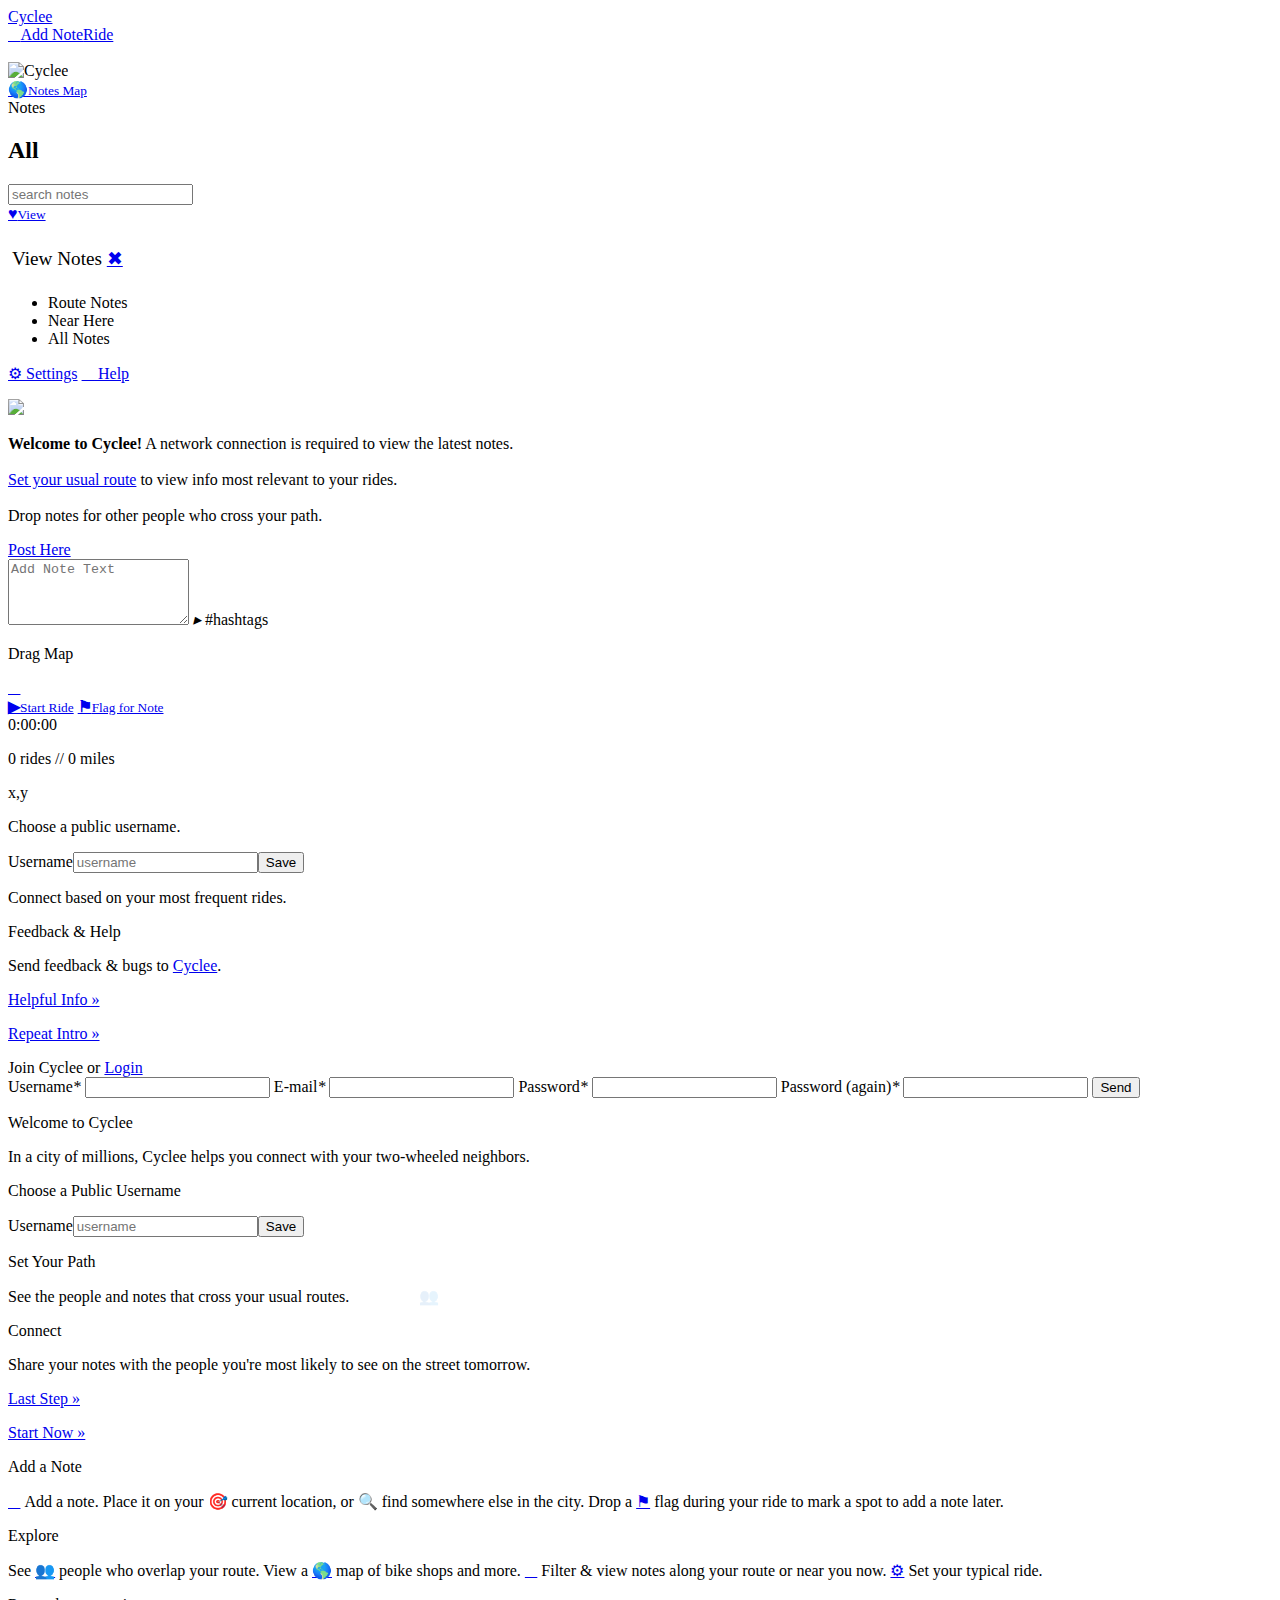
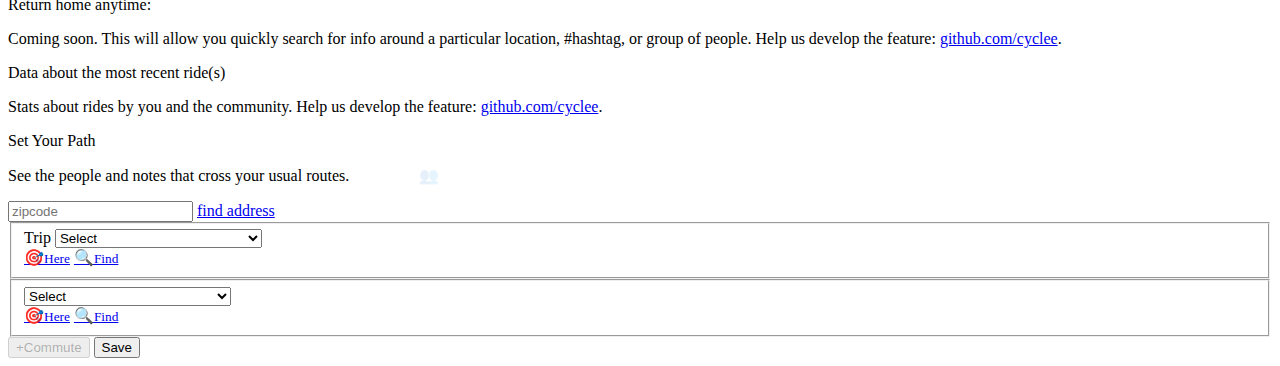
==== cycleecarto/cyclee_client/templates/index.html @ c5ce7020 "adding prompt for addnote location" ====
<!DOCTYPE html>
<!--[if IEMobile 7 ]>    <html class="no-js iem7"> <![endif]-->
<!--[if (gt IEMobile 7)|!(IEMobile)]><!--> <html class="no-js"> <!--<![endif]-->
<head>
    <meta charset="utf-8">
    <title></title>
    <meta name="description" content="">
    <meta name="HandheldFriendly" content="True">
    <meta name="MobileOptimized" content="320">
    <meta name="viewport" content="width=device-width, initial-scale=1.0, maximum-scale=1.0, user-scalable=no" />
    
    <meta http-equiv="cleartype" content="on">
    <meta name="apple-mobile-web-app-capable" content="yes">
    <meta name="apple-mobile-web-app-status-bar-style" content="black-translucent">

    <link rel="apple-touch-icon-precomposed" sizes="144x144" href="/static/img/touch/apple-touch-icon-144x144-precomposed.png">
    <link rel="apple-touch-icon-precomposed" sizes="114x114" href="/static/img/touch/apple-touch-icon-114x114-precomposed.png">
    <link rel="apple-touch-icon-precomposed" sizes="72x72" href="/static/img/touch/apple-touch-icon-72x72-precomposed.png">
    <link rel="apple-touch-icon-precomposed" href="/static/img/touch/apple-touch-icon-57x57-precomposed.png">
    <link rel="shortcut icon" href="/static/img/touch/apple-touch-icon.png">

    <!-- For iOS web apps. Delete if not needed. https://github.com/h5bp/mobile-boilerplate/issues/94 -->
    <!--
    <meta name="apple-mobile-web-app-capable" content="yes">
    <meta name="apple-mobile-web-app-status-bar-style" content="black">
    -->

    <!-- This script prevents links from opening in Mobile Safari. https://gist.github.com/1042026 -->
    <!--
    <script>(function(a,b,c){if(c in b&&b[c]){var d,e=a.location,f=/^(a|html)$/i;a.addEventListener("click",function(a){d=a.target;while(!f.test(d.nodeName))d=d.parentNode;"href"in d&&(d.href.indexOf("http")||~d.href.indexOf(e.host))&&(a.preventDefault(),e.href=d.href)},!1)}})(document,window.navigator,"standalone")</script>
    -->

    <link rel="stylesheet" href="/static/css/normalize.css">
    <link rel="stylesheet" href="/static/css/main.css?v003">
    <script src="/static/js/vendor/modernizr-2.6.1.min.js"></script>
</head>
<body>
    <header id="main">
        <a id="nav-logo" class="ir" href="#">Cyclee</a>
        <nav id="header" class="clearfix" >
            <a id="nav-notes" class="nav-page toggle hidden" href="#"></a><a id="nav-addnote" class="nav-page toggle" href="#"><em class="entypo">&#59168;</em>Add Note</a><a id="nav-ride" class="nav-page toggle" href="#">Ride</a>
        </nav>
        <span class="nav-backhome">&#59229;</span>
    </header>
    <section id="splash" >
        <img alt="Cyclee" src="/static/img/cyclee-logo@3x.png" />
    </section>

    <div id="wrap">

        <nav id="mapnav" class="clearfix" >
            <a id="nav-notesmap" class="entypo" href="#">&#127758;<small>Notes Map</small></a>
        </nav>

        <section id="notes" class="page" >
            <div id ="notesfilter" class="clearfix">
                <section id="filter-type">
                    <header>Notes <h2>All</h2></header>
                    <ul>
                    </ul>
                </section>
            </div>
            
            <nav class="clearfix" >
                <form id="search" class="hidden" ><input type="search" placeholder="search notes" /></form>
                <a id="nav-notesfilter" class="entypo btn firsttime" href="#">&hearts;<!-- eye: &#59146; --><!-- list: &#57349; --><small>View</small></a>
                    <div class="notesfilter">
                        <p style="padding:.25em 4px; font-size:1.2em">View Notes <a class="close entypo" href="#" onclick="$('#nav-notesfilter').click();" >&#10006;</a></p>
                        <ul>
                            <li class="active-filter">Route Notes</li>
                            <li>Near Here</li>
                            <li>All Notes</li>
                        </ul>
                        <p>
                            <!-- <a id="nav-settings" class="nav-page" href="#" ><span class="entypo">&#9881;</span> Settings</a> -->
                            <a id="nav-intro" class="nav-page" href="#" ><span class="entypo">&#9881;</span> Settings</a>
                            <a id="nav-help" class="nav-page" href="#" ><span class="entypo">&#59140;</span> Help</a>
                        </p>
                    </div>                
            </nav>
            <section id="notes-stream">
                <article class="template">
                    <a title="username" href="#" ><img src="http://www.gravatar.com/avatar/?d=mm&s=50" /></a>
                    <div class="meta" ></div>
                    <p><strong>Welcome to Cyclee!</strong> A network connection is required to view the latest notes.<br /><br /><a href="#" onclick="switchpage('settings');">Set your usual route</a> to view info most relevant to your rides.<br /><br />Drop notes for other people who cross your path.</p>
                </article>
            </section>
        </section>

        <section id="addnotemap" class="modal"><!-- map --></section>

        <section id="addnote" class="page" >
            <section id="addnote-container">
                <section id="addnote-arrow-container">
                    <span id="addnote-arrow"></span>
                    <span id="addnote-target"></span>
                    <a href="#" id="post-note" class="post-here btn" >Post Here</a>
                </section>
                <form id="addnote_carto">
                    <textarea id="noteContent" name="noteContent" class="input-info" rows="4" placeholder="Add Note Text" ></textarea>

                    <a id="tags-toggle" class="closed hidden" ><span class="entypo"><i>&#9656;</i><i style="display:none;">&#9662;</i></span> #hashtags</a>
                    <div id="tags-container" style="display:none;"></div>    
                    <div id="search-hash-container" style="display:none;">
                        <input id="search-hashtags" class="search"  placeholder="search #tags" />
                        <a href="#" class="clearinput entypo" title="press escape">&#10006;</a>
                    </div>                        
                </form>
            </section>
            <p class="drag-me">Drag Map</p>
        </section>
        
        <section id="ride" class="page" >
            <a id="ridehelp" class="help-link hidden" href="#" >&#59141;</a>
            <section id="triggers">
                <a id="ride-toggle" href="#" ><strong class="entypo" >&#9654;</strong><small>Start Ride</small></a>
                <a id="flag-link" href="#"><strong class="entypo" >&#9873;</strong><small>Flag for Note</small></a>
            </section>
            <div id="clock">0:00:00</div>
            <section id="ride-info">
                <p><span id="ride-count">0 rides</span> // <span id="ride-distance">0 miles</span></p>
                <p id="trace-location" class="debug">x,y</p>
                <p id="ride-msg"></p>
            </section>
        </section>

        <section id="settings" class="page">
            <p class="settings-notice notify">Choose a public username.</p>
            <form><label for="username">Username</label><input class="username" placeholder="username" /><button class="username-save">Save</button></form>

            <p id="commutes-notice" class="notify" >Connect based on your most frequent rides.</p> 

            <div class="commute-form"></div>

            <p class="notify" >Feedback & Help</p>
            <p>Send feedback &amp; bugs to <a class="feedback-addy" href="#" target="_blank">Cyclee</a>.</p>
            <p><a href="#" id="nav-help" class="btn nav-page" >Helpful Info &#187;</a></p>
            <p><a href="#" id="nav-intro" class="btn nav-page" >Repeat Intro &#187;</a></p>

        </section>

        <section id="signup" class="page clearfix">
            <div id="joinTitle"><span class="notify" style="margin-top:0;">Join Cyclee</span> or <a href="#">Login</a></div>
            <div id="loginTitle" style="display:none;"><span class="notify" style="margin-top:0;">Login</span> or <a href="#">Join Cyclee</a></div>

            <!-- p class="notify">Register</p -->
            <form class="register clearfix" method="post" action="">
                <label for="id_username">Username<em class="required">*</em></label> <input id="id_username" type="text" class="required" name="username" maxlength="30" />
                <span id="emailField"><label for="id_email">E-mail<em class="required">*</em></label> <input id="id_email" type="email" class="required" name="email" maxlength="75" /></span>
                <label for="id_password1">Password<em class="required">*</em></label> <input id="id_password1" type="password" class="required" name="password1" />
                <span id="password2Field"><label for="id_password2">Password (again)<em class="required">*</em></label> <input id="id_password2" type="password" class="required" name="password2" /></span>
                <p class="error" style="display:none;"></p>
                <button type="submit" >Send</button>
            </form>
        </section>

        <section id="intro" class="page intro">
            <p class="notify">Welcome to Cyclee</p>
            <p style="margin-top:.25em">In a city of millions, Cyclee helps you connect with your two-wheeled&nbsp;neighbors.</p>
            <p class="settings-notice notify">Choose a Public Username</p>
            <form><label for="username">Username</label><input class="username" placeholder="username" /><button class="username-save">Save</button></form>            
        </section>

        <section id="intro2" class="page intro">
            <p class="notify">Set Your Path</p>
            <p style="margin-top:.25em">See the people and notes that cross your usual&nbsp;routes. <span class="entypo hidden" style="color:rgba(0,0,0,0.1);">&#59160; &#59168; &#59160; &#59160; &#128101; <strong class="firsttime">&#59168;</strong> &#59160;</span></p>
            <div class="commute-form"></div>
        </section>

        <section id="intro3" class="page intro">
            <p class="notify">Connect</p>
            <p style="margin-top:.25em">Share your notes with the people you're most likely to see on the street tomorrow.</p>
            <div id="intro3-content"></div>
            <p><a href="#" id="nav-intro4" class="btn nav-page">Last Step &#187;</a></p>
        </section>

        <section id="intro4" class="page intro">
            <div id="intro4-content"></div>
            <p><a href="#" class="btn" onclick="switchpage('notes');">Start Now &#187;</a></p>
        </section>

        <section id="help" class="page">
            <section class="help-addnote">
                <p class="notify">Add a Note</p>
                <p style="margin-top:.25em"><a class="entypo firsttime" href="#" >&#59160;</a>&nbsp;Add a note. 
                    Place it on your <a class="entypo" >&#127919;</a>&nbsp;current location, 
                    or <a class="entypo" >&#128269;</a>&nbsp;find somewhere else in the city. 
                    Drop a <a class="entypo" href="#" >&#9873;</a>&nbsp;flag during your ride to mark a spot to add a note later. 
                </p>
            </section>
            <section class="help-explore">
                <p class="notify">Explore</p>
                <p style="margin-top:.25em">See <a class="entypo" href="#" >&#128101;</a>&nbsp;people who overlap your route. 
                    View a <a class="entypo" href="#" >&#127758;</a>&nbsp;map of bike shops and more. 
                    <a class="entypo" href="#" >&#57349;</a>&nbsp;Filter &amp; view notes along your route or near you now. 
                    <a class="entypo" href="#" >&#9881;</a>&nbsp;Set your typical ride. 
                </p>
                <p>
                    Return home anytime: &nbsp; 
                    <a href="#" onclick="$('#nav-logo').click();" class="bkg-blue" style="padding:3px 6px 4px; text-decoration:none;" >
                        <span style="font-family:'entypo'; font-size: 1.1em; line-height:1em; color:#f0f;" >&#59229;</span>
                        <img src="/static/img/cyclee-logo-sm.png" style="width:35px; height:13px;" />
                    </a>
                </p>
            </section>
        </section>


        <section id="filters" class="page">
            <p>Coming soon. This will allow you quickly search for info around a particular location, #hashtag, or group of people. Help us develop the feature: <a href="http://github.com/cyclee" >github.com/cyclee</a>.</p>
        </section>

        <section id="lastride" class="page">
            <p>Data about the most recent ride(s)</p>
        </section>

        <section id="stats" class="page">
            <p>Stats about rides by you and the community. Help us develop the feature: <a href="http://github.com/cyclee" >github.com/cyclee</a>.</p>
        </section>

		<section id="commute" class="page">
		    <p class="notify">Set Your Path</p>
            <p style="margin-top:.25em">See the people and notes that cross your usual&nbsp;routes. <span class="entypo hidden" style="color:rgba(0,0,0,0.1);">&#59160; &#59168; &#59160; &#59160; &#128101; <strong class="firsttime">&#59168;</strong> &#59160;</span></p>
		    
			<form id="commute-locations">
            
                <section id="thecommutes">
                    <section class="commute-path template" >

                        <input class="hidden" name="addressquery" placeholder="zipcode" />
                        <a class="hidden btn" href="#" id="address-lookup">find address</a>
                    
                        <fieldset class="commute-location set-location" >                    
                            <label>Trip</label>
                        
                            <select class="commute_geo1">
                                <option value="-73.9877700805664,40.70042247927176" disabled selected>Select</option>
                                <option value="-73.9877700805664,40.70042247927176">Brooklyn (Mnhtn/Brklyn Bridge)</option>
                                <option value="-73.96305084228516,40.71083299030839">Brooklyn (Willsbrg Bridge)</option>
                                <option value="-73.98931503295898,40.769491796481404">Upper Manhattan (West Side)</option>
                                <option value="-73.963565826416,40.761560925502806">Upper Manhattan (East Side)</option>
                                <option value="-73.99068832397461,40.73555143165807">Union Square</option>
                                <option value="-73.9990997314453,40.72293316385307">Soho</option>
                                <option value="-73.97953033447266,40.724949645619056">Loisaida</option>
                                <option value="-73.98940086364746,40.71720862468233">Lower East Side</option>
                                <option value="-74.01128768920898,40.70852329864894">Wall Street</option>
                                <option value="-74.01643753051758,40.71122335281536">Battery Park</option>
                                <option value="-74.00545120239258,40.73321007823572">West Village</option>
                                <option value="-73.98605346679688,40.75616479199092">Times Sq</option>
                                <option value="-73.94433975219727,40.75219867966512">Queens</option>
                                <option value="-73.92562866210938,40.81796653313175">Bronx</option>
                            </select><br />
                            <input type="hidden" name="commute_geoA" class="location" placeholder="location" value="-73.9877700805664,40.70042247927176" disabled />
                            <a href="#" class="hidden entypo btn link_getlocation" >&#127919;<small>Here</small></a>
                            <a href="#" class="hidden entypo btn link_location_choose" >&#128269;<small>Find</small></a>
                        </fieldset>
                        <fieldset class="commute-location set-location" >                    

                            <select class="commute_geo2">
                                <option value="-73.99068832397461,40.73555143165807" disabled selected>Select</option>
                                <option value="-73.9877700805664,40.70042247927176">Brooklyn (Mnhtn/Brklyn Bridge)</option>
                                <option value="-73.96305084228516,40.71083299030839">Brooklyn (Willsbrg Bridge)</option>
                                <option value="-73.98931503295898,40.769491796481404">Upper Manhattan (West Side)</option>
                                <option value="-73.963565826416,40.761560925502806">Upper Manhattan (East Side)</option>
                                <option value="-73.99068832397461,40.73555143165807">Union Square</option>
                                <option value="-73.9990997314453,40.72293316385307">Soho</option>
                                <option value="-73.97953033447266,40.724949645619056">Loisaida</option>
                                <option value="-73.98940086364746,40.71720862468233">Lower East Side</option>
                                <option value="-74.01128768920898,40.70852329864894">Wall Street</option>
                                <option value="-74.01643753051758,40.71122335281536">Battery Park</option>
                                <option value="-74.00545120239258,40.73321007823572">West Village</option>
                                <option value="-73.98605346679688,40.75616479199092">Times Sq</option>
                                <option value="-73.94433975219727,40.75219867966512">Queens</option>
                                <option value="-73.92562866210938,40.81796653313175">Bronx</option>
                            </select><br />


                            <input type="hidden" name="commute_geoB" class="location" placeholder="location" value="-73.99068832397461,40.73555143165807" disabled />
                            <a href="#" class="hidden entypo btn link_getlocation" >&#127919;<small>Here</small></a>
                            <a href="#" class="hidden entypo btn link_location_choose" >&#128269;<small>Find</small></a>
                        </fieldset>
                    </section>
                </section>

                <button id="commute-more" disabled class="hidden">+Commute</button>    
                <button id="commute-save">Save</button>    

                <!-- <p>Trip saved locally, not shared. Free free to choose a nearby intersection rather than your exact address.</p> -->
            </form>

		</section>
        
    </div><!-- #wrap -->

    <section id="modal"></section><!-- should deprecate -->
    <section id="notesmap" class="modal"></section>
    <section id="locationmap" class="modal"></section>
    <section id="mapchoose" class="modal"></section>
    
    <script src="/static/js/vendor/jquery-1.8.3.min.js"></script>
    <script src="/static/js/helper.js"></script>
    <script src="/static/js/vendor/moment.js"></script>

    <script src="/static/js/vars.js"></script>
    <script src="/static/js/auth.js"></script>
    <script src="/static/js/commute.js"></script>
    <script src="/static/js/intro.js"></script>
    <script src="/static/js/ride.js"></script>
    <script src="/static/js/note-add-ui.js?v001"></script>
    <script src="/static/js/note-add-db.js"></script>
    <script src="/static/js/hashtags.js"></script>
    <script src="/static/js/note-location.js"></script>
    <script src="/static/js/note-features.js"></script>
    <script src="/static/js/notes-query.js"></script>
    <script src="/static/js/nav.js"></script>
    <script src="/static/js/notes-map.js"></script>
    <script src="/static/js/notes-filter.js"></script>
    <script src="/static/js/utility.js"></script>
    <script src="/static/js/note-add-map.js"></script>
    <script src="/static/js/init-cyclee.js"></script>

    <link rel="stylesheet" href="http://libs.cartocdn.com/cartodb.js/v2/themes/css/cartodb.css" />
    <!--[if lte IE 8]>
        <link rel="stylesheet" href="http://libs.cartocdn.com/cartodb.js/v2/themes/css/cartodb.ie.css" />
    <![endif]-->
    <script src="http://libs.cartocdn.com/cartodb.js/v2/cartodb.js"></script>

    <!-- <script src="http://maps.googleapis.com/maps/api/js?sensor=false&libraries=drawing" type="text/javascript"></script> -->
    

</body>
</html>
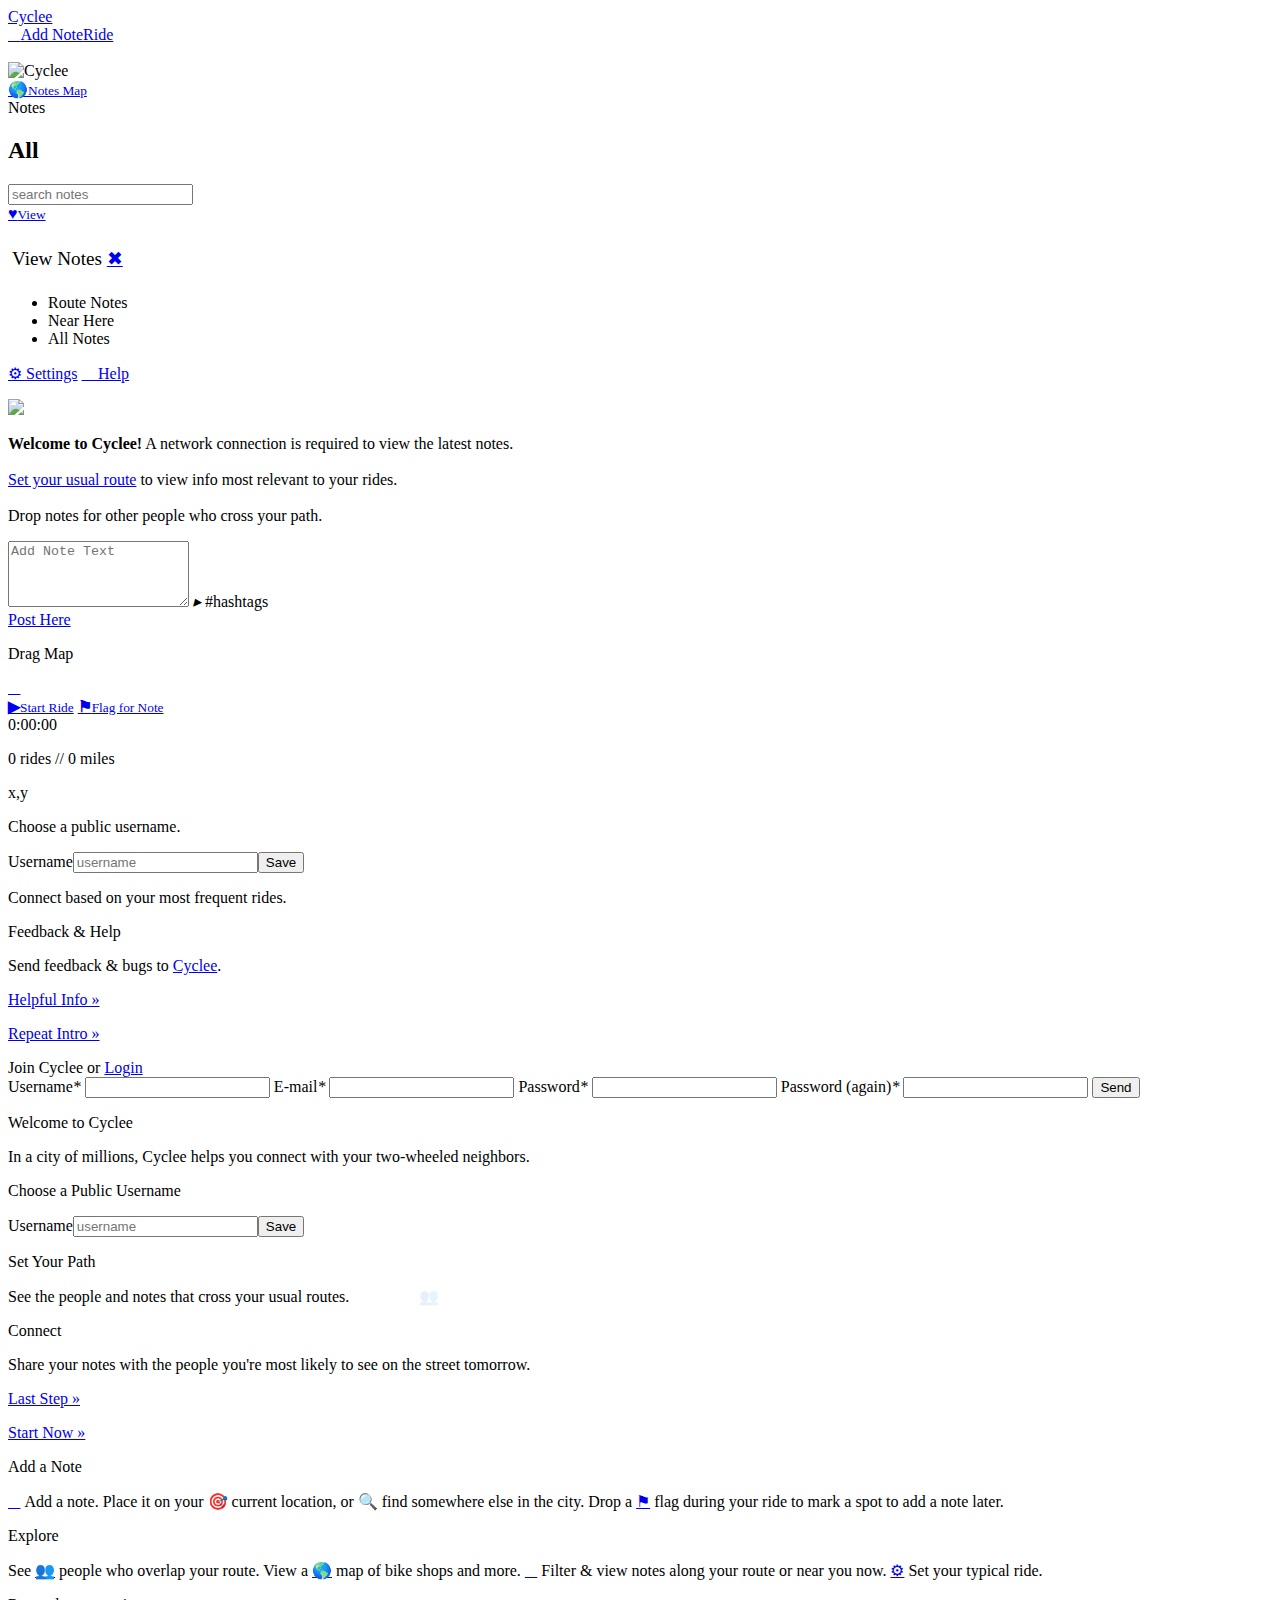
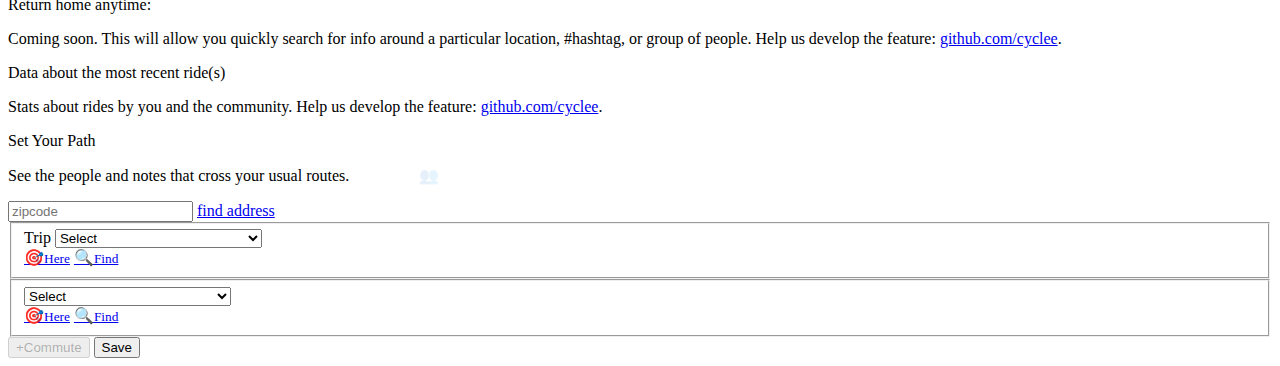
==== commit fdeec031: "improving addnote ui" ====
--- a/cycleecarto/cyclee_client/templates/index.html
+++ b/cycleecarto/cyclee_client/templates/index.html
@@ -31,7 +31,7 @@
     -->
 
     <link rel="stylesheet" href="/static/css/normalize.css">
-    <link rel="stylesheet" href="/static/css/main.css?v003">
+    <link rel="stylesheet" href="/static/css/main.css?v004">
     <script src="/static/js/vendor/modernizr-2.6.1.min.js"></script>
 </head>
 <body>
@@ -91,11 +91,6 @@
 
         <section id="addnote" class="page" >
             <section id="addnote-container">
-                <section id="addnote-arrow-container">
-                    <span id="addnote-arrow"></span>
-                    <span id="addnote-target"></span>
-                    <a href="#" id="post-note" class="post-here btn" >Post Here</a>
-                </section>
                 <form id="addnote_carto">
                     <textarea id="noteContent" name="noteContent" class="input-info" rows="4" placeholder="Add Note Text" ></textarea>
 
@@ -106,6 +101,11 @@
                         <a href="#" class="clearinput entypo" title="press escape">&#10006;</a>
                     </div>                        
                 </form>
+                <a href="#" id="post-note" class="post-here btn" >Post Here</a>
+            </section>
+            <section id="addnote-arrow-container">
+                <span id="addnote-arrow"></span>
+                <span id="addnote-target"></span>
             </section>
             <p class="drag-me">Drag Map</p>
         </section>
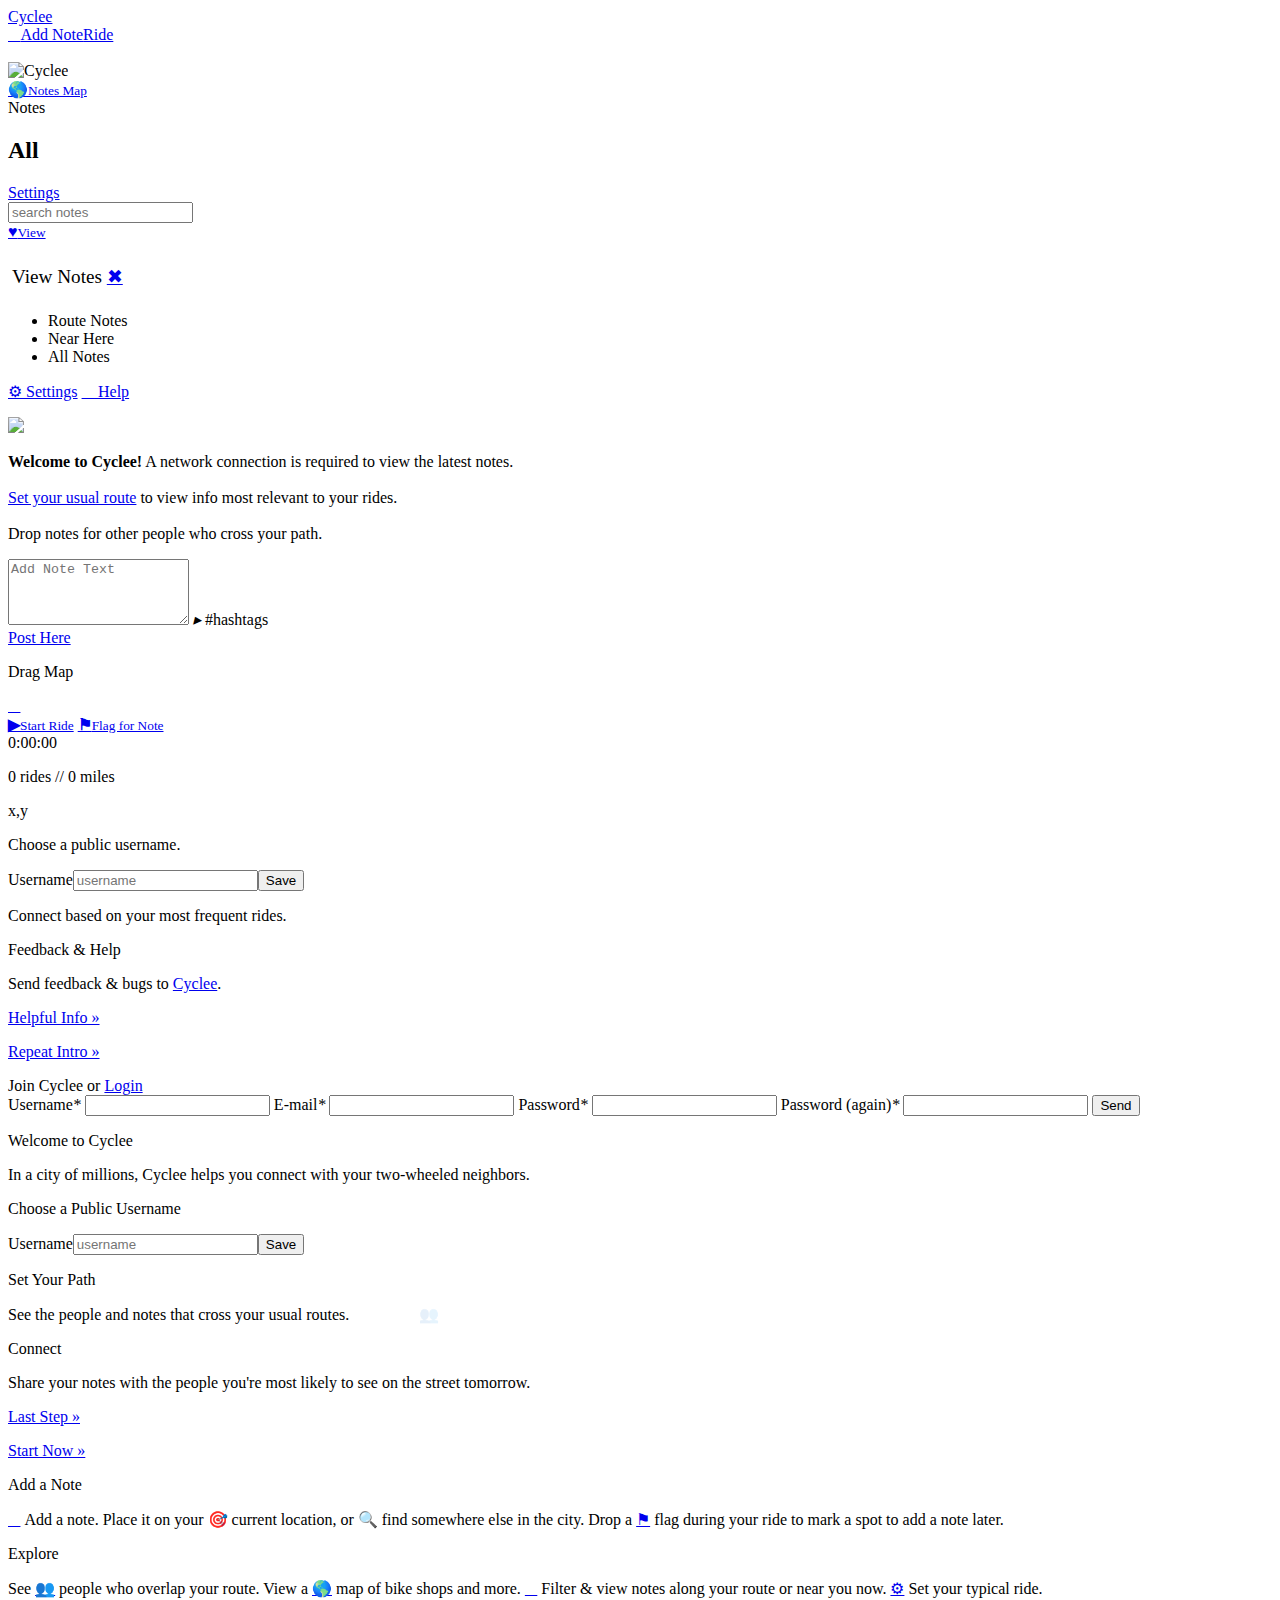
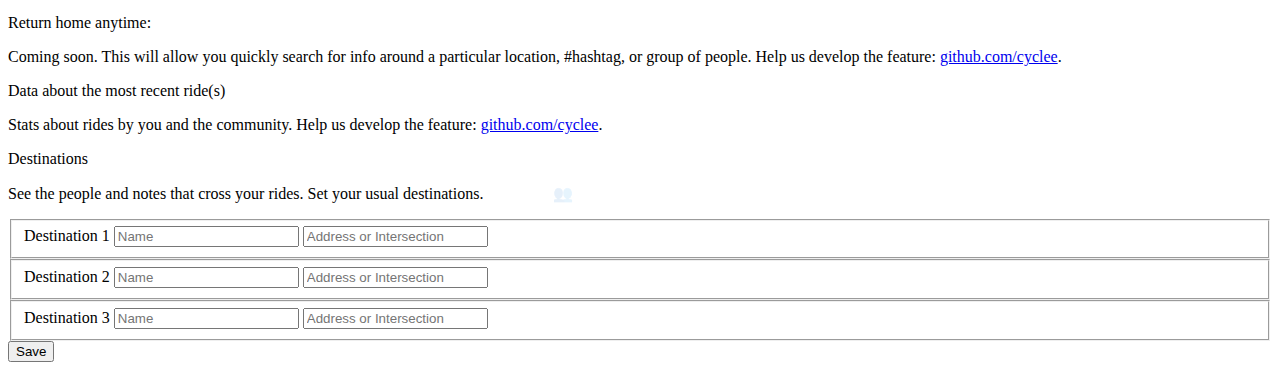
==== commit 2dc68539: "first step toward settings for user destiations." ====
--- a/cycleecarto/cyclee_client/templates/index.html
+++ b/cycleecarto/cyclee_client/templates/index.html
@@ -58,6 +58,7 @@
                     <header>Notes <h2>All</h2></header>
                     <ul>
                     </ul>
+                    <footer><a href="#" id="nav-destinations" class="nav-page">Settings</a></footer>
                 </section>
             </div>
             
@@ -218,77 +219,33 @@
             <p>Stats about rides by you and the community. Help us develop the feature: <a href="http://github.com/cyclee" >github.com/cyclee</a>.</p>
         </section>
 
-		<section id="commute" class="page">
-		    <p class="notify">Set Your Path</p>
-            <p style="margin-top:.25em">See the people and notes that cross your usual&nbsp;routes. <span class="entypo hidden" style="color:rgba(0,0,0,0.1);">&#59160; &#59168; &#59160; &#59160; &#128101; <strong class="firsttime">&#59168;</strong> &#59160;</span></p>
-		    
-			<form id="commute-locations">
-            
-                <section id="thecommutes">
-                    <section class="commute-path template" >
-
-                        <input class="hidden" name="addressquery" placeholder="zipcode" />
-                        <a class="hidden btn" href="#" id="address-lookup">find address</a>
-                    
-                        <fieldset class="commute-location set-location" >                    
-                            <label>Trip</label>
-                        
-                            <select class="commute_geo1">
-                                <option value="-73.9877700805664,40.70042247927176" disabled selected>Select</option>
-                                <option value="-73.9877700805664,40.70042247927176">Brooklyn (Mnhtn/Brklyn Bridge)</option>
-                                <option value="-73.96305084228516,40.71083299030839">Brooklyn (Willsbrg Bridge)</option>
-                                <option value="-73.98931503295898,40.769491796481404">Upper Manhattan (West Side)</option>
-                                <option value="-73.963565826416,40.761560925502806">Upper Manhattan (East Side)</option>
-                                <option value="-73.99068832397461,40.73555143165807">Union Square</option>
-                                <option value="-73.9990997314453,40.72293316385307">Soho</option>
-                                <option value="-73.97953033447266,40.724949645619056">Loisaida</option>
-                                <option value="-73.98940086364746,40.71720862468233">Lower East Side</option>
-                                <option value="-74.01128768920898,40.70852329864894">Wall Street</option>
-                                <option value="-74.01643753051758,40.71122335281536">Battery Park</option>
-                                <option value="-74.00545120239258,40.73321007823572">West Village</option>
-                                <option value="-73.98605346679688,40.75616479199092">Times Sq</option>
-                                <option value="-73.94433975219727,40.75219867966512">Queens</option>
-                                <option value="-73.92562866210938,40.81796653313175">Bronx</option>
-                            </select><br />
-                            <input type="hidden" name="commute_geoA" class="location" placeholder="location" value="-73.9877700805664,40.70042247927176" disabled />
-                            <a href="#" class="hidden entypo btn link_getlocation" >&#127919;<small>Here</small></a>
-                            <a href="#" class="hidden entypo btn link_location_choose" >&#128269;<small>Find</small></a>
-                        </fieldset>
-                        <fieldset class="commute-location set-location" >                    
-
-                            <select class="commute_geo2">
-                                <option value="-73.99068832397461,40.73555143165807" disabled selected>Select</option>
-                                <option value="-73.9877700805664,40.70042247927176">Brooklyn (Mnhtn/Brklyn Bridge)</option>
-                                <option value="-73.96305084228516,40.71083299030839">Brooklyn (Willsbrg Bridge)</option>
-                                <option value="-73.98931503295898,40.769491796481404">Upper Manhattan (West Side)</option>
-                                <option value="-73.963565826416,40.761560925502806">Upper Manhattan (East Side)</option>
-                                <option value="-73.99068832397461,40.73555143165807">Union Square</option>
-                                <option value="-73.9990997314453,40.72293316385307">Soho</option>
-                                <option value="-73.97953033447266,40.724949645619056">Loisaida</option>
-                                <option value="-73.98940086364746,40.71720862468233">Lower East Side</option>
-                                <option value="-74.01128768920898,40.70852329864894">Wall Street</option>
-                                <option value="-74.01643753051758,40.71122335281536">Battery Park</option>
-                                <option value="-74.00545120239258,40.73321007823572">West Village</option>
-                                <option value="-73.98605346679688,40.75616479199092">Times Sq</option>
-                                <option value="-73.94433975219727,40.75219867966512">Queens</option>
-                                <option value="-73.92562866210938,40.81796653313175">Bronx</option>
-                            </select><br />
-
-
-                            <input type="hidden" name="commute_geoB" class="location" placeholder="location" value="-73.99068832397461,40.73555143165807" disabled />
-                            <a href="#" class="hidden entypo btn link_getlocation" >&#127919;<small>Here</small></a>
-                            <a href="#" class="hidden entypo btn link_location_choose" >&#128269;<small>Find</small></a>
-                        </fieldset>
-                    </section>
-                </section>
-
-                <button id="commute-more" disabled class="hidden">+Commute</button>    
-                <button id="commute-save">Save</button>    
-
-                <!-- <p>Trip saved locally, not shared. Free free to choose a nearby intersection rather than your exact address.</p> -->
-            </form>
-
-		</section>
+		<section id="destinations" class="page">
+		    <p class="notify">Destinations</p>
+            <p style="margin-top:.25em">See the people and notes that cross your rides. Set your usual destinations. <span class="entypo hidden" style="color:rgba(0,0,0,0.1);">&#59160; &#59168; &#59160; &#59160; &#128101; <strong class="firsttime">&#59168;</strong> &#59160;</span></p>
+
+			<form class="commute-locations">
+                <fieldset class="destination-1" >
+                    <label>Destination 1</label>
+                    <input class="destination-name" placeholder="Name" type="text" />
+                    <input class="destination-address" placeholder="Address or Intersection" type="text" />
+                    <input class="destination-location" type="hidden" />
+                </fieldset>
+                <fieldset class="destination-2" >
+                    <label>Destination 2</label>
+                    <input class="destination-name" placeholder="Name" type="text" />
+                    <input class="destination-address" placeholder="Address or Intersection" type="text" />
+                    <input class="destination-location" type="hidden" />
+                </fieldset>
+                <fieldset class="destination-3" >
+                    <label>Destination 3</label>
+                    <input class="destination-name" placeholder="Name" type="text" />
+                    <input class="destination-address" placeholder="Address or Intersection" type="text" />
+                    <input class="destination-location" type="hidden" />
+                </fieldset>
+                
+                <button class="save">Save</button>
+			</form>
+        </section>
         
     </div><!-- #wrap -->
 
@@ -317,6 +274,7 @@
     <script src="/static/js/notes-filter.js"></script>
     <script src="/static/js/utility.js"></script>
     <script src="/static/js/note-add-map.js"></script>
+    <script src="/static/js/user-destinations.js"></script>
     <script src="/static/js/init-cyclee.js"></script>
 
     <link rel="stylesheet" href="http://libs.cartocdn.com/cartodb.js/v2/themes/css/cartodb.css" />
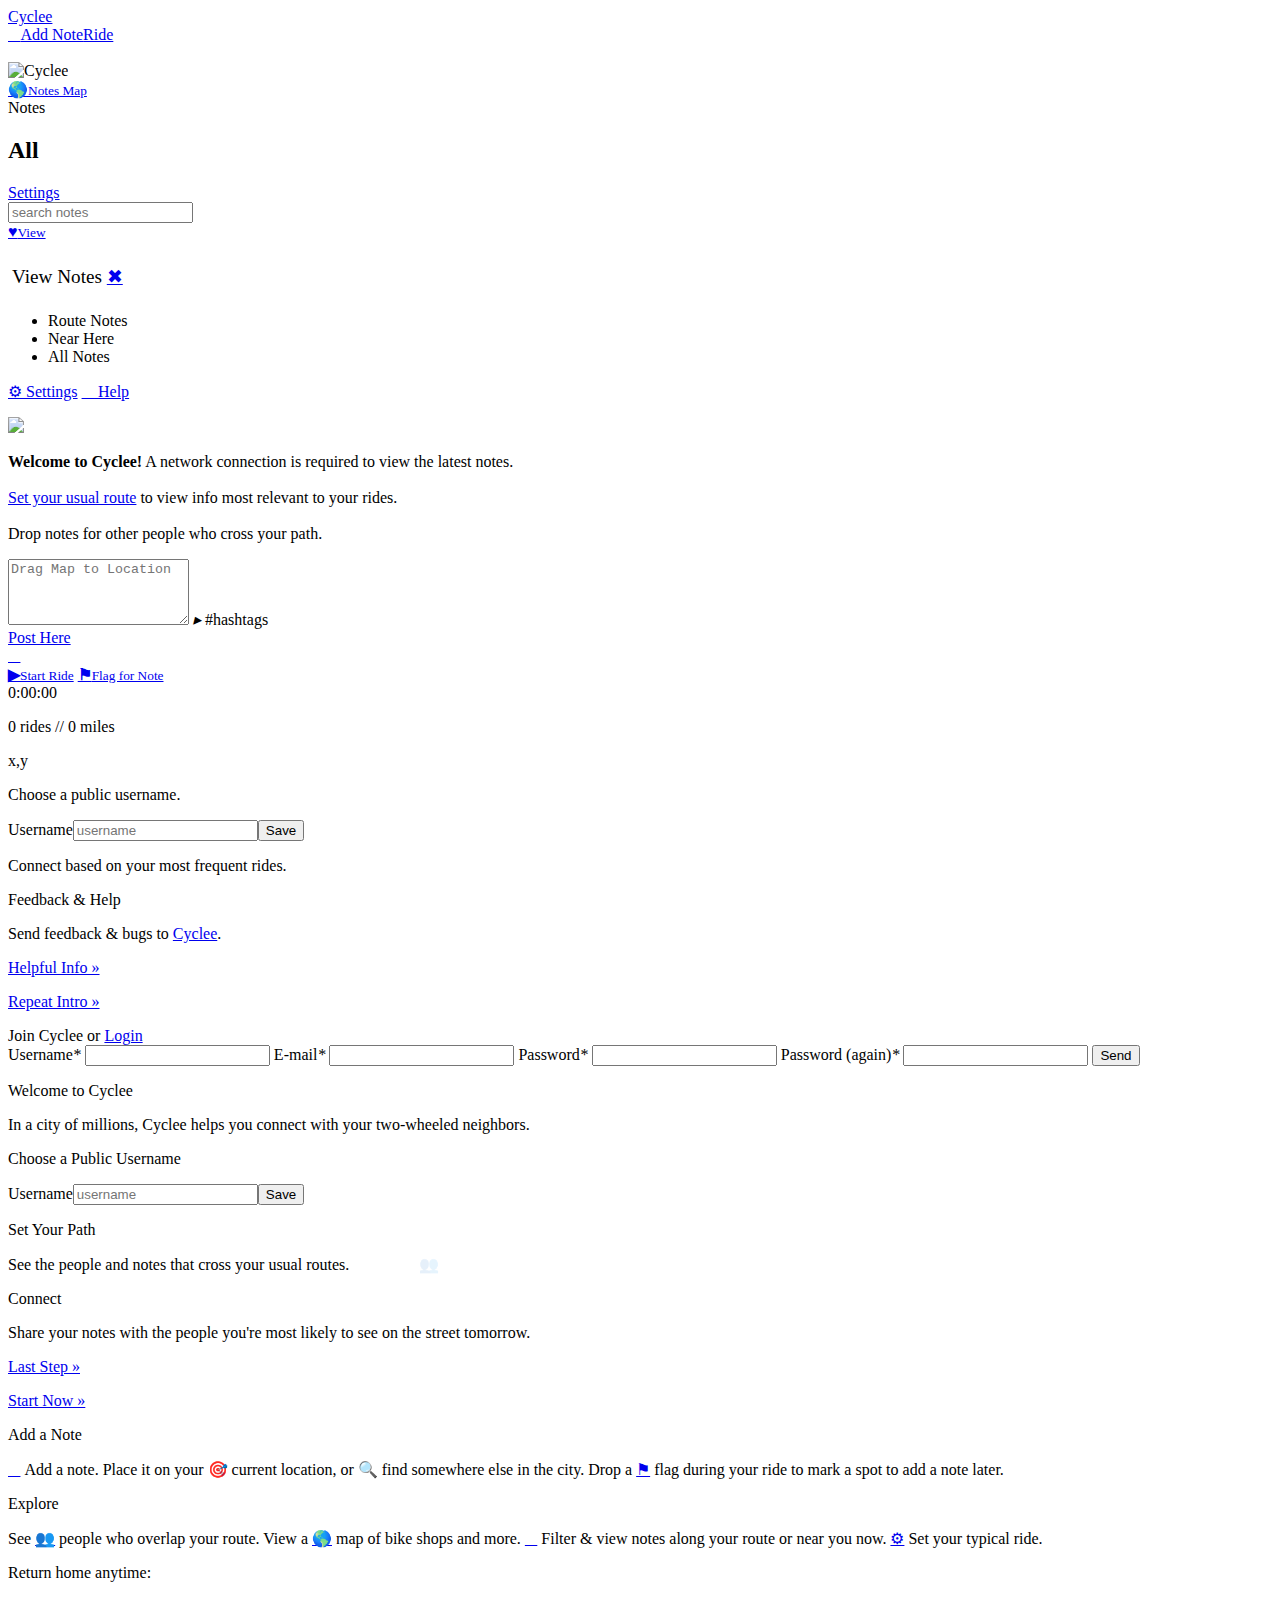
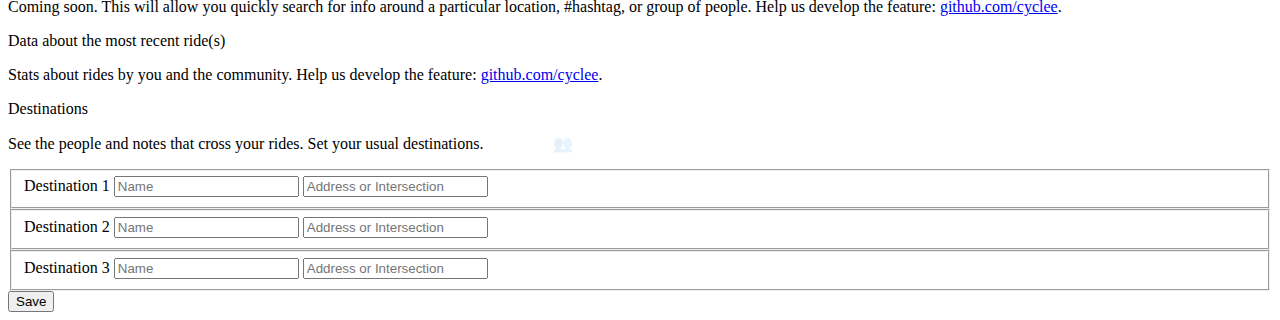
==== commit ab716232: "better prompt to drag map for locating note." ====
--- a/cycleecarto/cyclee_client/templates/index.html
+++ b/cycleecarto/cyclee_client/templates/index.html
@@ -93,7 +93,7 @@
         <section id="addnote" class="page" >
             <section id="addnote-container">
                 <form id="addnote_carto">
-                    <textarea id="noteContent" name="noteContent" class="input-info" rows="4" placeholder="Add Note Text" ></textarea>
+                    <textarea id="noteContent" name="noteContent" class="input-info" rows="4" placeholder="Drag Map to Location" ></textarea>
 
                     <a id="tags-toggle" class="closed hidden" ><span class="entypo"><i>&#9656;</i><i style="display:none;">&#9662;</i></span> #hashtags</a>
                     <div id="tags-container" style="display:none;"></div>    
@@ -108,7 +108,6 @@
                 <span id="addnote-arrow"></span>
                 <span id="addnote-target"></span>
             </section>
-            <p class="drag-me">Drag Map</p>
         </section>
         
         <section id="ride" class="page" >
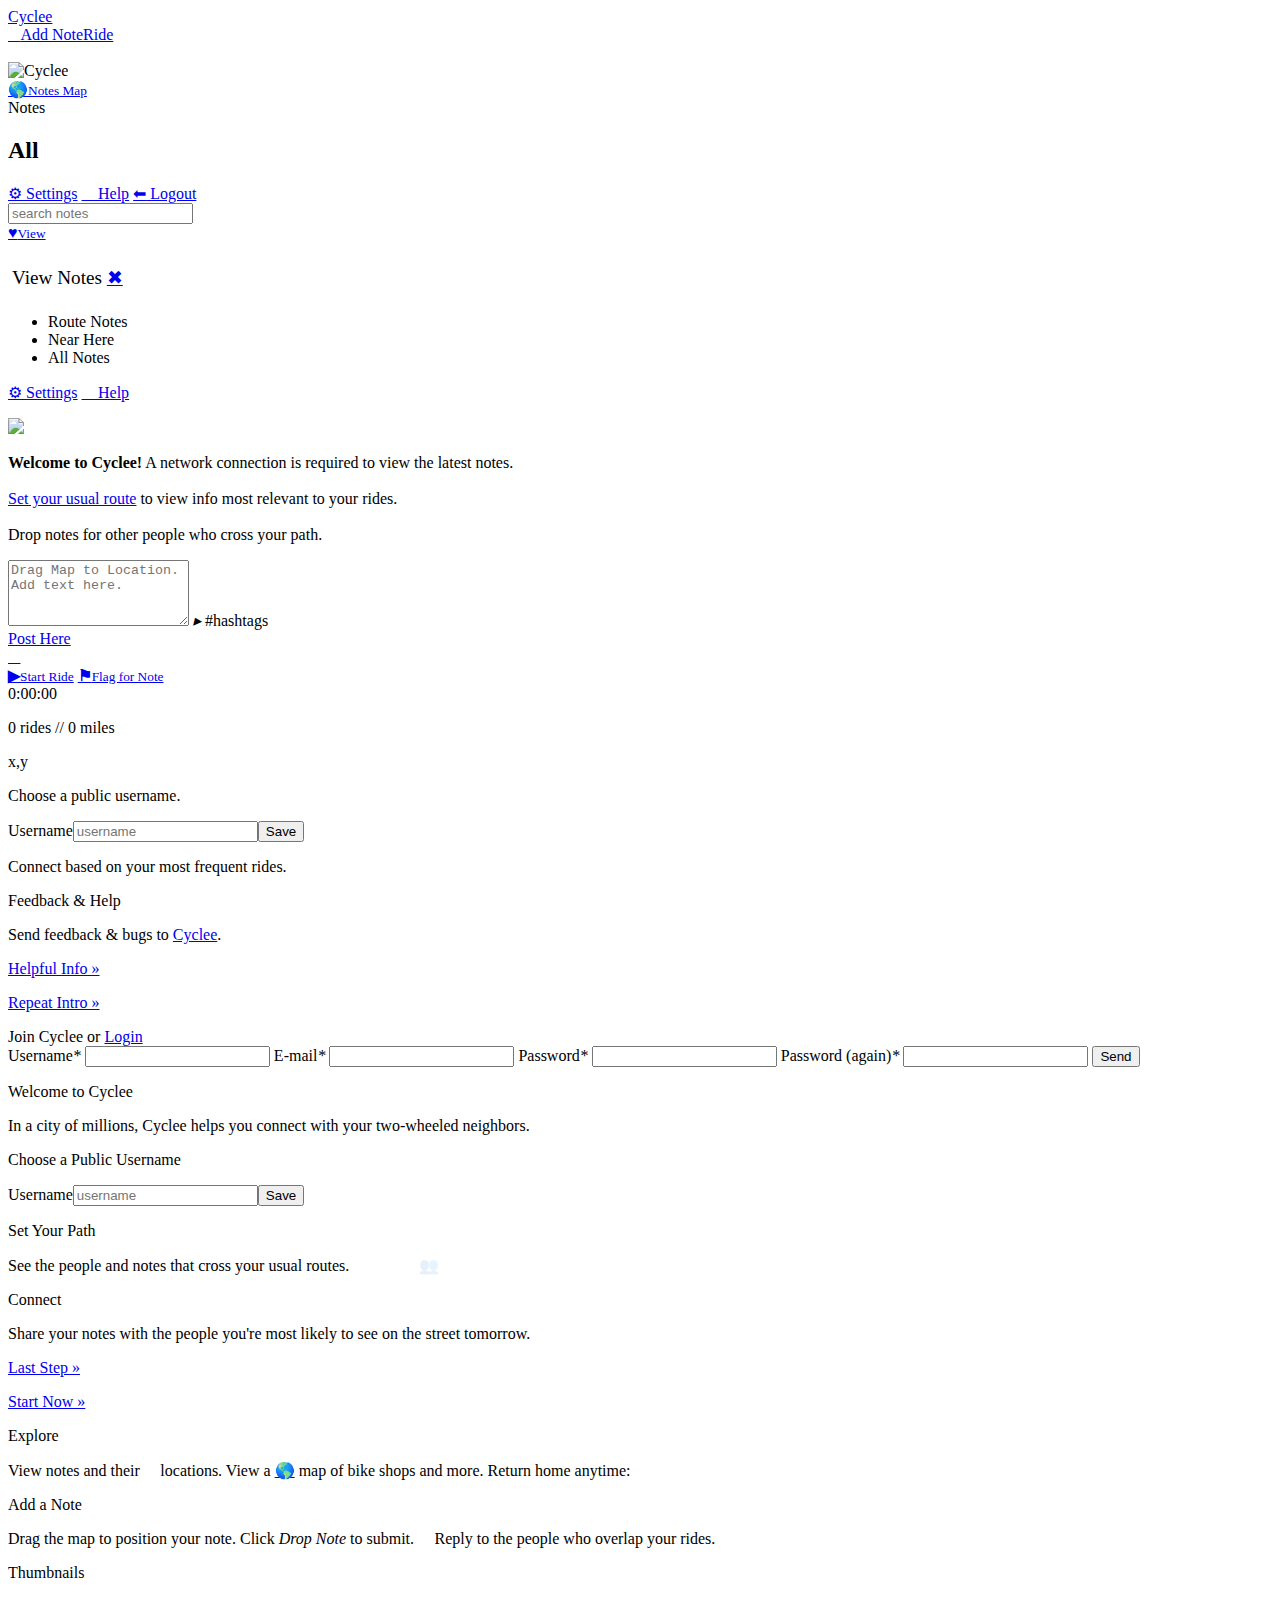
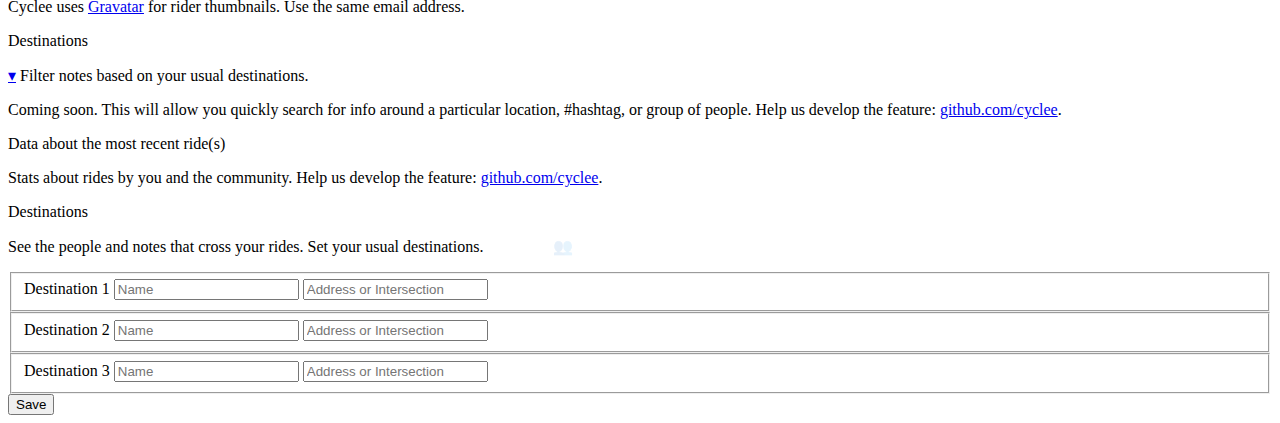
==== commit 7b7f0568: "add new prompt for locating a new note. also adjusting logout and help links." ====
--- a/cycleecarto/cyclee_client/templates/index.html
+++ b/cycleecarto/cyclee_client/templates/index.html
@@ -58,11 +58,15 @@
                     <header>Notes <h2>All</h2></header>
                     <ul>
                     </ul>
-                    <footer><a href="#" id="nav-destinations" class="nav-page">Settings</a></footer>
+                    <footer>
+                        <a id="nav-destinations" class="nav-page" href="#" ><span class="entypo">&#9881;</span> Settings</a>
+                        <a id="nav-help" class="nav-page" href="#" ><span class="entypo">&#59140;</span> Help</a>
+                        <a href="#" class="logout"><span class="entypo">&#11013;</span> Logout</a>
+                    </footer>
                 </section>
             </div>
             
-            <nav class="clearfix" >
+            <nav class="hidden clearfix" >
                 <form id="search" class="hidden" ><input type="search" placeholder="search notes" /></form>
                 <a id="nav-notesfilter" class="entypo btn firsttime" href="#">&hearts;<!-- eye: &#59146; --><!-- list: &#57349; --><small>View</small></a>
                     <div class="notesfilter">
@@ -93,14 +97,14 @@
         <section id="addnote" class="page" >
             <section id="addnote-container">
                 <form id="addnote_carto">
-                    <textarea id="noteContent" name="noteContent" class="input-info" rows="4" placeholder="Drag Map to Location" ></textarea>
+                    <textarea id="noteContent" name="noteContent" class="input-info" rows="4" placeholder="Drag Map to Location. Add text here." ></textarea>
 
                     <a id="tags-toggle" class="closed hidden" ><span class="entypo"><i>&#9656;</i><i style="display:none;">&#9662;</i></span> #hashtags</a>
                     <div id="tags-container" style="display:none;"></div>    
                     <div id="search-hash-container" style="display:none;">
                         <input id="search-hashtags" class="search"  placeholder="search #tags" />
                         <a href="#" class="clearinput entypo" title="press escape">&#10006;</a>
-                    </div>                        
+                    </div>
                 </form>
                 <a href="#" id="post-note" class="post-here btn" >Post Here</a>
             </section>
@@ -180,31 +184,18 @@
         </section>
 
         <section id="help" class="page">
-            <section class="help-addnote">
-                <p class="notify">Add a Note</p>
-                <p style="margin-top:.25em"><a class="entypo firsttime" href="#" >&#59160;</a>&nbsp;Add a note. 
-                    Place it on your <a class="entypo" >&#127919;</a>&nbsp;current location, 
-                    or <a class="entypo" >&#128269;</a>&nbsp;find somewhere else in the city. 
-                    Drop a <a class="entypo" href="#" >&#9873;</a>&nbsp;flag during your ride to mark a spot to add a note later. 
-                </p>
-            </section>
-            <section class="help-explore">
-                <p class="notify">Explore</p>
-                <p style="margin-top:.25em">See <a class="entypo" href="#" >&#128101;</a>&nbsp;people who overlap your route. 
-                    View a <a class="entypo" href="#" >&#127758;</a>&nbsp;map of bike shops and more. 
-                    <a class="entypo" href="#" >&#57349;</a>&nbsp;Filter &amp; view notes along your route or near you now. 
-                    <a class="entypo" href="#" >&#9881;</a>&nbsp;Set your typical ride. 
-                </p>
-                <p>
-                    Return home anytime: &nbsp; 
-                    <a href="#" onclick="$('#nav-logo').click();" class="bkg-blue" style="padding:3px 6px 4px; text-decoration:none;" >
-                        <span style="font-family:'entypo'; font-size: 1.1em; line-height:1em; color:#f0f;" >&#59229;</span>
-                        <img src="/static/img/cyclee-logo-sm.png" style="width:35px; height:13px;" />
-                    </a>
-                </p>
-            </section>
-        </section>
-
+            <p class="notify">Explore</p>
+            <p style="margin-top:.25em">
+                View notes and their <em class="entypo">&#59172;</em> locations. View a <a class="entypo" href="#" >&#127758;</a>&nbsp;map of bike shops and more.
+                Return home anytime:&nbsp;<a href="#" onclick="$('#nav-logo').click();" class="bkg-blue" style="padding:3px 6px 4px; text-decoration:none;" ><span style="font-family:'entypo'; font-size: 1.1em; line-height:1em; color:#f0f;" >&#59229;</span><img src="img/cyclee-logo-sm.png" style="width:35px; height:13px;" /></a>
+            </p>
+            <p class="notify">Add a Note</p>
+            <p style="margin-top:.25em">Drag the map to position your note. Click <em>Drop Note</em> to submit. <em class="entypo">&#59154;</em>&nbsp;Reply to the people who overlap your rides.</p>
+            <p class="notify">Thumbnails</p>
+            <p style="margin-top:.25em">Cyclee uses <a href="https://secure.gravatar.com/">Gravatar</a> for rider thumbnails. Use the same email address.</p>
+            <p class="notify">Destinations</p>
+            <p style="margin-top:.25em"><a class="entypo" href="#" >&#9662;</a> Filter notes based on your usual destinations. </p>
+        </section>
 
         <section id="filters" class="page">
             <p>Coming soon. This will allow you quickly search for info around a particular location, #hashtag, or group of people. Help us develop the feature: <a href="http://github.com/cyclee" >github.com/cyclee</a>.</p>
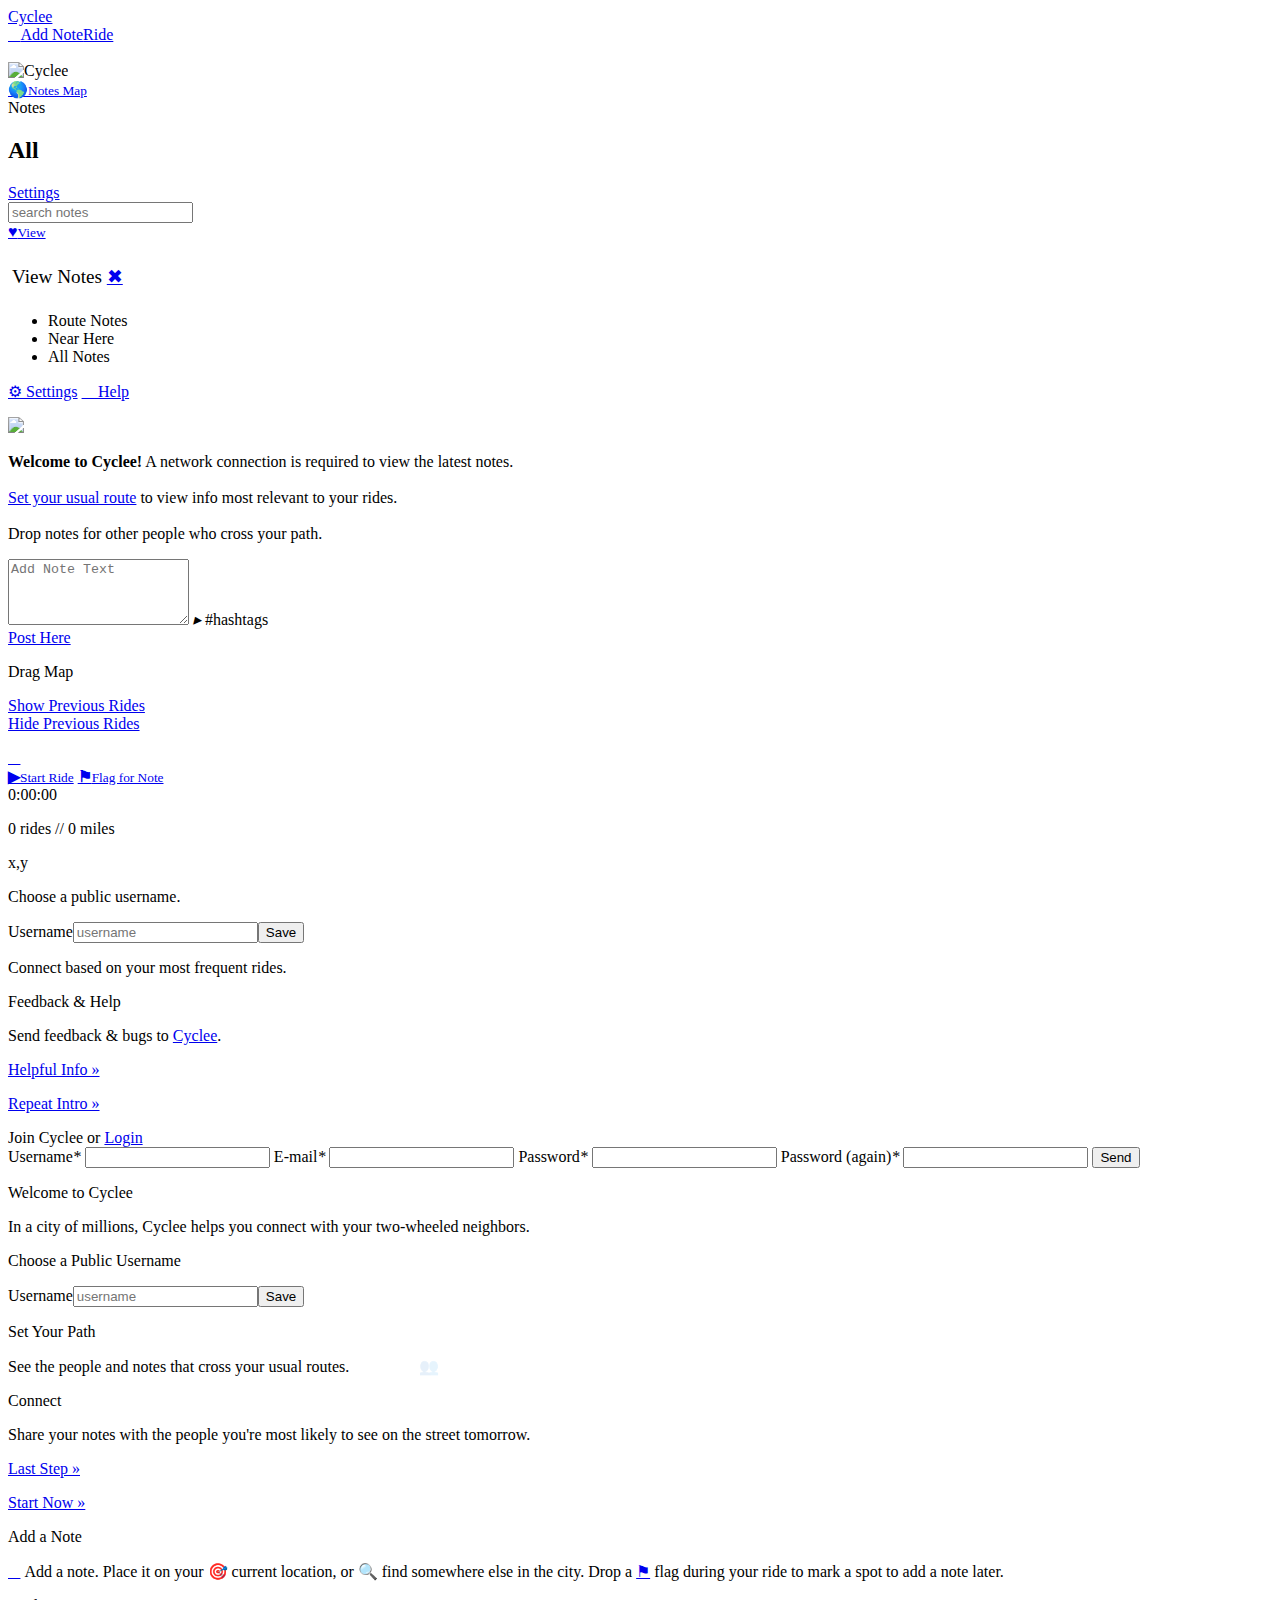
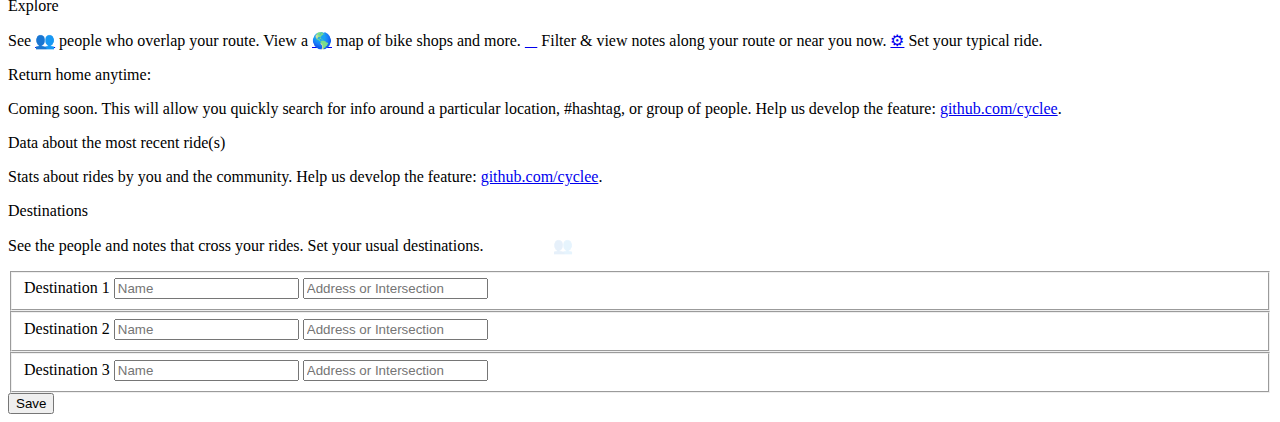
==== commit 66bf2757: "track rides" ====
--- a/cycleecarto/cyclee_client/templates/index.html
+++ b/cycleecarto/cyclee_client/templates/index.html
@@ -58,15 +58,11 @@
                     <header>Notes <h2>All</h2></header>
                     <ul>
                     </ul>
-                    <footer>
-                        <a id="nav-destinations" class="nav-page" href="#" ><span class="entypo">&#9881;</span> Settings</a>
-                        <a id="nav-help" class="nav-page" href="#" ><span class="entypo">&#59140;</span> Help</a>
-                        <a href="#" class="logout"><span class="entypo">&#11013;</span> Logout</a>
-                    </footer>
+                    <footer><a href="#" id="nav-destinations" class="nav-page">Settings</a></footer>
                 </section>
             </div>
             
-            <nav class="hidden clearfix" >
+            <nav class="clearfix" >
                 <form id="search" class="hidden" ><input type="search" placeholder="search notes" /></form>
                 <a id="nav-notesfilter" class="entypo btn firsttime" href="#">&hearts;<!-- eye: &#59146; --><!-- list: &#57349; --><small>View</small></a>
                     <div class="notesfilter">
@@ -97,14 +93,14 @@
         <section id="addnote" class="page" >
             <section id="addnote-container">
                 <form id="addnote_carto">
-                    <textarea id="noteContent" name="noteContent" class="input-info" rows="4" placeholder="Drag Map to Location. Add text here." ></textarea>
+                    <textarea id="noteContent" name="noteContent" class="input-info" rows="4" placeholder="Add Note Text" ></textarea>
 
                     <a id="tags-toggle" class="closed hidden" ><span class="entypo"><i>&#9656;</i><i style="display:none;">&#9662;</i></span> #hashtags</a>
                     <div id="tags-container" style="display:none;"></div>    
                     <div id="search-hash-container" style="display:none;">
                         <input id="search-hashtags" class="search"  placeholder="search #tags" />
                         <a href="#" class="clearinput entypo" title="press escape">&#10006;</a>
-                    </div>
+                    </div>                        
                 </form>
                 <a href="#" id="post-note" class="post-here btn" >Post Here</a>
             </section>
@@ -112,9 +108,23 @@
                 <span id="addnote-arrow"></span>
                 <span id="addnote-target"></span>
             </section>
+            <p class="drag-me">Drag Map</p>
         </section>
         
         <section id="ride" class="page" >
+        	<div id="prevRidesList">
+        		<div id="prevRidesShow">
+        			<a href="#">Show Previous Rides</a>
+        		</div>
+        		<div id="prevRidesContent" class="hidden">
+        			<a href="#">Hide Previous Rides</a>
+        			<ul>
+        				<!-- li><a href="#">test</a></li>
+        				<li><a href="#">test 2</a></li>
+        				<li><a href="#">test 3</a></li -->
+        			</ul>
+        		</div>
+        	</div>
             <a id="ridehelp" class="help-link hidden" href="#" >&#59141;</a>
             <section id="triggers">
                 <a id="ride-toggle" href="#" ><strong class="entypo" >&#9654;</strong><small>Start Ride</small></a>
@@ -184,18 +194,31 @@
         </section>
 
         <section id="help" class="page">
-            <p class="notify">Explore</p>
-            <p style="margin-top:.25em">
-                View notes and their <em class="entypo">&#59172;</em> locations. View a <a class="entypo" href="#" >&#127758;</a>&nbsp;map of bike shops and more.
-                Return home anytime:&nbsp;<a href="#" onclick="$('#nav-logo').click();" class="bkg-blue" style="padding:3px 6px 4px; text-decoration:none;" ><span style="font-family:'entypo'; font-size: 1.1em; line-height:1em; color:#f0f;" >&#59229;</span><img src="img/cyclee-logo-sm.png" style="width:35px; height:13px;" /></a>
-            </p>
-            <p class="notify">Add a Note</p>
-            <p style="margin-top:.25em">Drag the map to position your note. Click <em>Drop Note</em> to submit. <em class="entypo">&#59154;</em>&nbsp;Reply to the people who overlap your rides.</p>
-            <p class="notify">Thumbnails</p>
-            <p style="margin-top:.25em">Cyclee uses <a href="https://secure.gravatar.com/">Gravatar</a> for rider thumbnails. Use the same email address.</p>
-            <p class="notify">Destinations</p>
-            <p style="margin-top:.25em"><a class="entypo" href="#" >&#9662;</a> Filter notes based on your usual destinations. </p>
-        </section>
+            <section class="help-addnote">
+                <p class="notify">Add a Note</p>
+                <p style="margin-top:.25em"><a class="entypo firsttime" href="#" >&#59160;</a>&nbsp;Add a note. 
+                    Place it on your <a class="entypo" >&#127919;</a>&nbsp;current location, 
+                    or <a class="entypo" >&#128269;</a>&nbsp;find somewhere else in the city. 
+                    Drop a <a class="entypo" href="#" >&#9873;</a>&nbsp;flag during your ride to mark a spot to add a note later. 
+                </p>
+            </section>
+            <section class="help-explore">
+                <p class="notify">Explore</p>
+                <p style="margin-top:.25em">See <a class="entypo" href="#" >&#128101;</a>&nbsp;people who overlap your route. 
+                    View a <a class="entypo" href="#" >&#127758;</a>&nbsp;map of bike shops and more. 
+                    <a class="entypo" href="#" >&#57349;</a>&nbsp;Filter &amp; view notes along your route or near you now. 
+                    <a class="entypo" href="#" >&#9881;</a>&nbsp;Set your typical ride. 
+                </p>
+                <p>
+                    Return home anytime: &nbsp; 
+                    <a href="#" onclick="$('#nav-logo').click();" class="bkg-blue" style="padding:3px 6px 4px; text-decoration:none;" >
+                        <span style="font-family:'entypo'; font-size: 1.1em; line-height:1em; color:#f0f;" >&#59229;</span>
+                        <img src="/static/img/cyclee-logo-sm.png" style="width:35px; height:13px;" />
+                    </a>
+                </p>
+            </section>
+        </section>
+
 
         <section id="filters" class="page">
             <p>Coming soon. This will allow you quickly search for info around a particular location, #hashtag, or group of people. Help us develop the feature: <a href="http://github.com/cyclee" >github.com/cyclee</a>.</p>
@@ -245,6 +268,7 @@
     <section id="mapchoose" class="modal"></section>
     
     <script src="/static/js/vendor/jquery-1.8.3.min.js"></script>
+    <script src="//cdnjs.cloudflare.com/ajax/libs/underscore.js/1.4.4/underscore-min.js"></script>
     <script src="/static/js/helper.js"></script>
     <script src="/static/js/vendor/moment.js"></script>
 
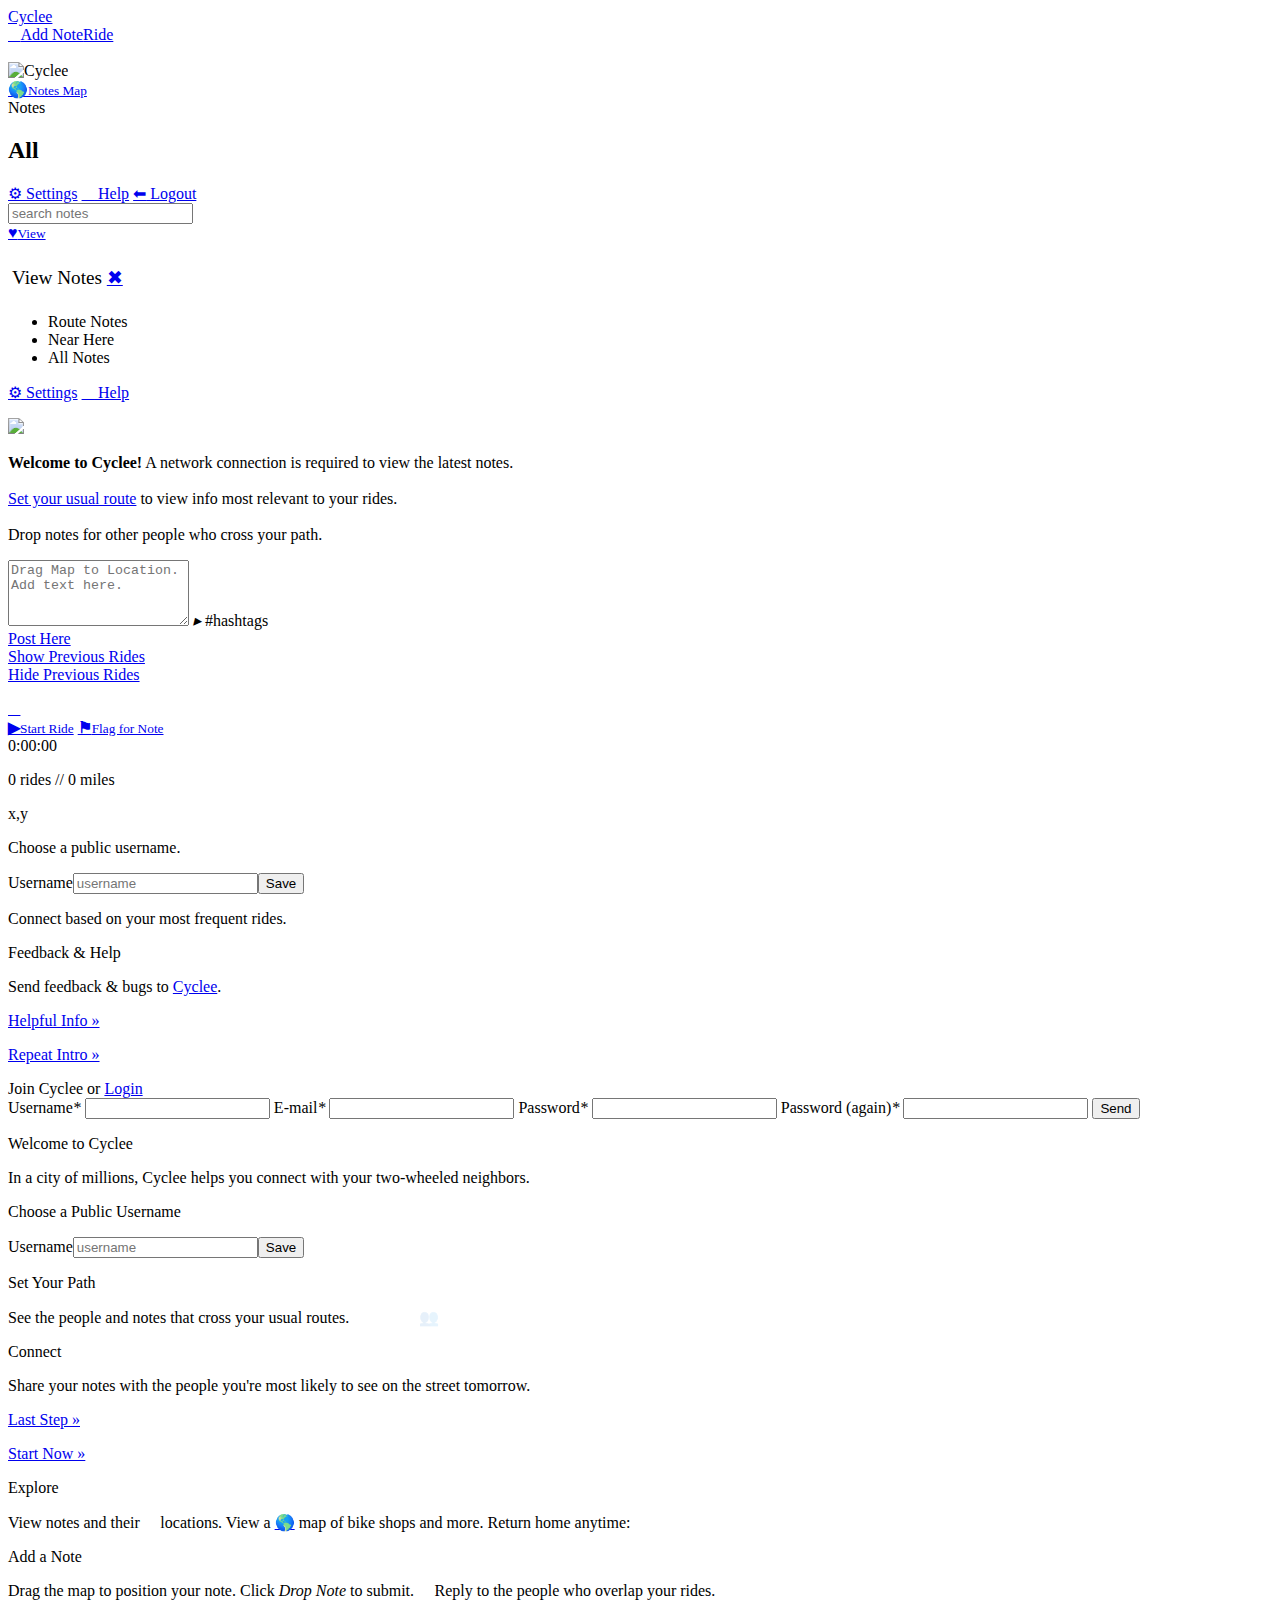
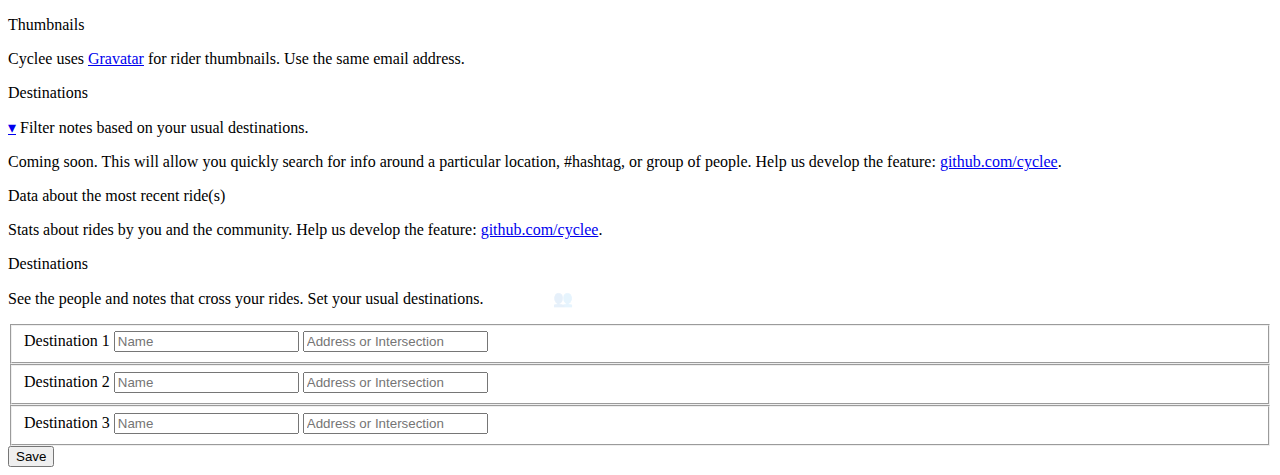
==== commit c38ad9a0: "Merge branch 'master' of https://github.com/Cyclee/cyclee_central" ====
--- a/cycleecarto/cyclee_client/templates/index.html
+++ b/cycleecarto/cyclee_client/templates/index.html
@@ -58,11 +58,15 @@
                     <header>Notes <h2>All</h2></header>
                     <ul>
                     </ul>
-                    <footer><a href="#" id="nav-destinations" class="nav-page">Settings</a></footer>
+                    <footer>
+                        <a id="nav-destinations" class="nav-page" href="#" ><span class="entypo">&#9881;</span> Settings</a>
+                        <a id="nav-help" class="nav-page" href="#" ><span class="entypo">&#59140;</span> Help</a>
+                        <a href="#" class="logout"><span class="entypo">&#11013;</span> Logout</a>
+                    </footer>
                 </section>
             </div>
             
-            <nav class="clearfix" >
+            <nav class="hidden clearfix" >
                 <form id="search" class="hidden" ><input type="search" placeholder="search notes" /></form>
                 <a id="nav-notesfilter" class="entypo btn firsttime" href="#">&hearts;<!-- eye: &#59146; --><!-- list: &#57349; --><small>View</small></a>
                     <div class="notesfilter">
@@ -93,14 +97,14 @@
         <section id="addnote" class="page" >
             <section id="addnote-container">
                 <form id="addnote_carto">
-                    <textarea id="noteContent" name="noteContent" class="input-info" rows="4" placeholder="Add Note Text" ></textarea>
+                    <textarea id="noteContent" name="noteContent" class="input-info" rows="4" placeholder="Drag Map to Location. Add text here." ></textarea>
 
                     <a id="tags-toggle" class="closed hidden" ><span class="entypo"><i>&#9656;</i><i style="display:none;">&#9662;</i></span> #hashtags</a>
                     <div id="tags-container" style="display:none;"></div>    
                     <div id="search-hash-container" style="display:none;">
                         <input id="search-hashtags" class="search"  placeholder="search #tags" />
                         <a href="#" class="clearinput entypo" title="press escape">&#10006;</a>
-                    </div>                        
+                    </div>
                 </form>
                 <a href="#" id="post-note" class="post-here btn" >Post Here</a>
             </section>
@@ -108,7 +112,6 @@
                 <span id="addnote-arrow"></span>
                 <span id="addnote-target"></span>
             </section>
-            <p class="drag-me">Drag Map</p>
         </section>
         
         <section id="ride" class="page" >
@@ -194,31 +197,18 @@
         </section>
 
         <section id="help" class="page">
-            <section class="help-addnote">
-                <p class="notify">Add a Note</p>
-                <p style="margin-top:.25em"><a class="entypo firsttime" href="#" >&#59160;</a>&nbsp;Add a note. 
-                    Place it on your <a class="entypo" >&#127919;</a>&nbsp;current location, 
-                    or <a class="entypo" >&#128269;</a>&nbsp;find somewhere else in the city. 
-                    Drop a <a class="entypo" href="#" >&#9873;</a>&nbsp;flag during your ride to mark a spot to add a note later. 
-                </p>
-            </section>
-            <section class="help-explore">
-                <p class="notify">Explore</p>
-                <p style="margin-top:.25em">See <a class="entypo" href="#" >&#128101;</a>&nbsp;people who overlap your route. 
-                    View a <a class="entypo" href="#" >&#127758;</a>&nbsp;map of bike shops and more. 
-                    <a class="entypo" href="#" >&#57349;</a>&nbsp;Filter &amp; view notes along your route or near you now. 
-                    <a class="entypo" href="#" >&#9881;</a>&nbsp;Set your typical ride. 
-                </p>
-                <p>
-                    Return home anytime: &nbsp; 
-                    <a href="#" onclick="$('#nav-logo').click();" class="bkg-blue" style="padding:3px 6px 4px; text-decoration:none;" >
-                        <span style="font-family:'entypo'; font-size: 1.1em; line-height:1em; color:#f0f;" >&#59229;</span>
-                        <img src="/static/img/cyclee-logo-sm.png" style="width:35px; height:13px;" />
-                    </a>
-                </p>
-            </section>
-        </section>
-
+            <p class="notify">Explore</p>
+            <p style="margin-top:.25em">
+                View notes and their <em class="entypo">&#59172;</em> locations. View a <a class="entypo" href="#" >&#127758;</a>&nbsp;map of bike shops and more.
+                Return home anytime:&nbsp;<a href="#" onclick="$('#nav-logo').click();" class="bkg-blue" style="padding:3px 6px 4px; text-decoration:none;" ><span style="font-family:'entypo'; font-size: 1.1em; line-height:1em; color:#f0f;" >&#59229;</span><img src="img/cyclee-logo-sm.png" style="width:35px; height:13px;" /></a>
+            </p>
+            <p class="notify">Add a Note</p>
+            <p style="margin-top:.25em">Drag the map to position your note. Click <em>Drop Note</em> to submit. <em class="entypo">&#59154;</em>&nbsp;Reply to the people who overlap your rides.</p>
+            <p class="notify">Thumbnails</p>
+            <p style="margin-top:.25em">Cyclee uses <a href="https://secure.gravatar.com/">Gravatar</a> for rider thumbnails. Use the same email address.</p>
+            <p class="notify">Destinations</p>
+            <p style="margin-top:.25em"><a class="entypo" href="#" >&#9662;</a> Filter notes based on your usual destinations. </p>
+        </section>
 
         <section id="filters" class="page">
             <p>Coming soon. This will allow you quickly search for info around a particular location, #hashtag, or group of people. Help us develop the feature: <a href="http://github.com/cyclee" >github.com/cyclee</a>.</p>
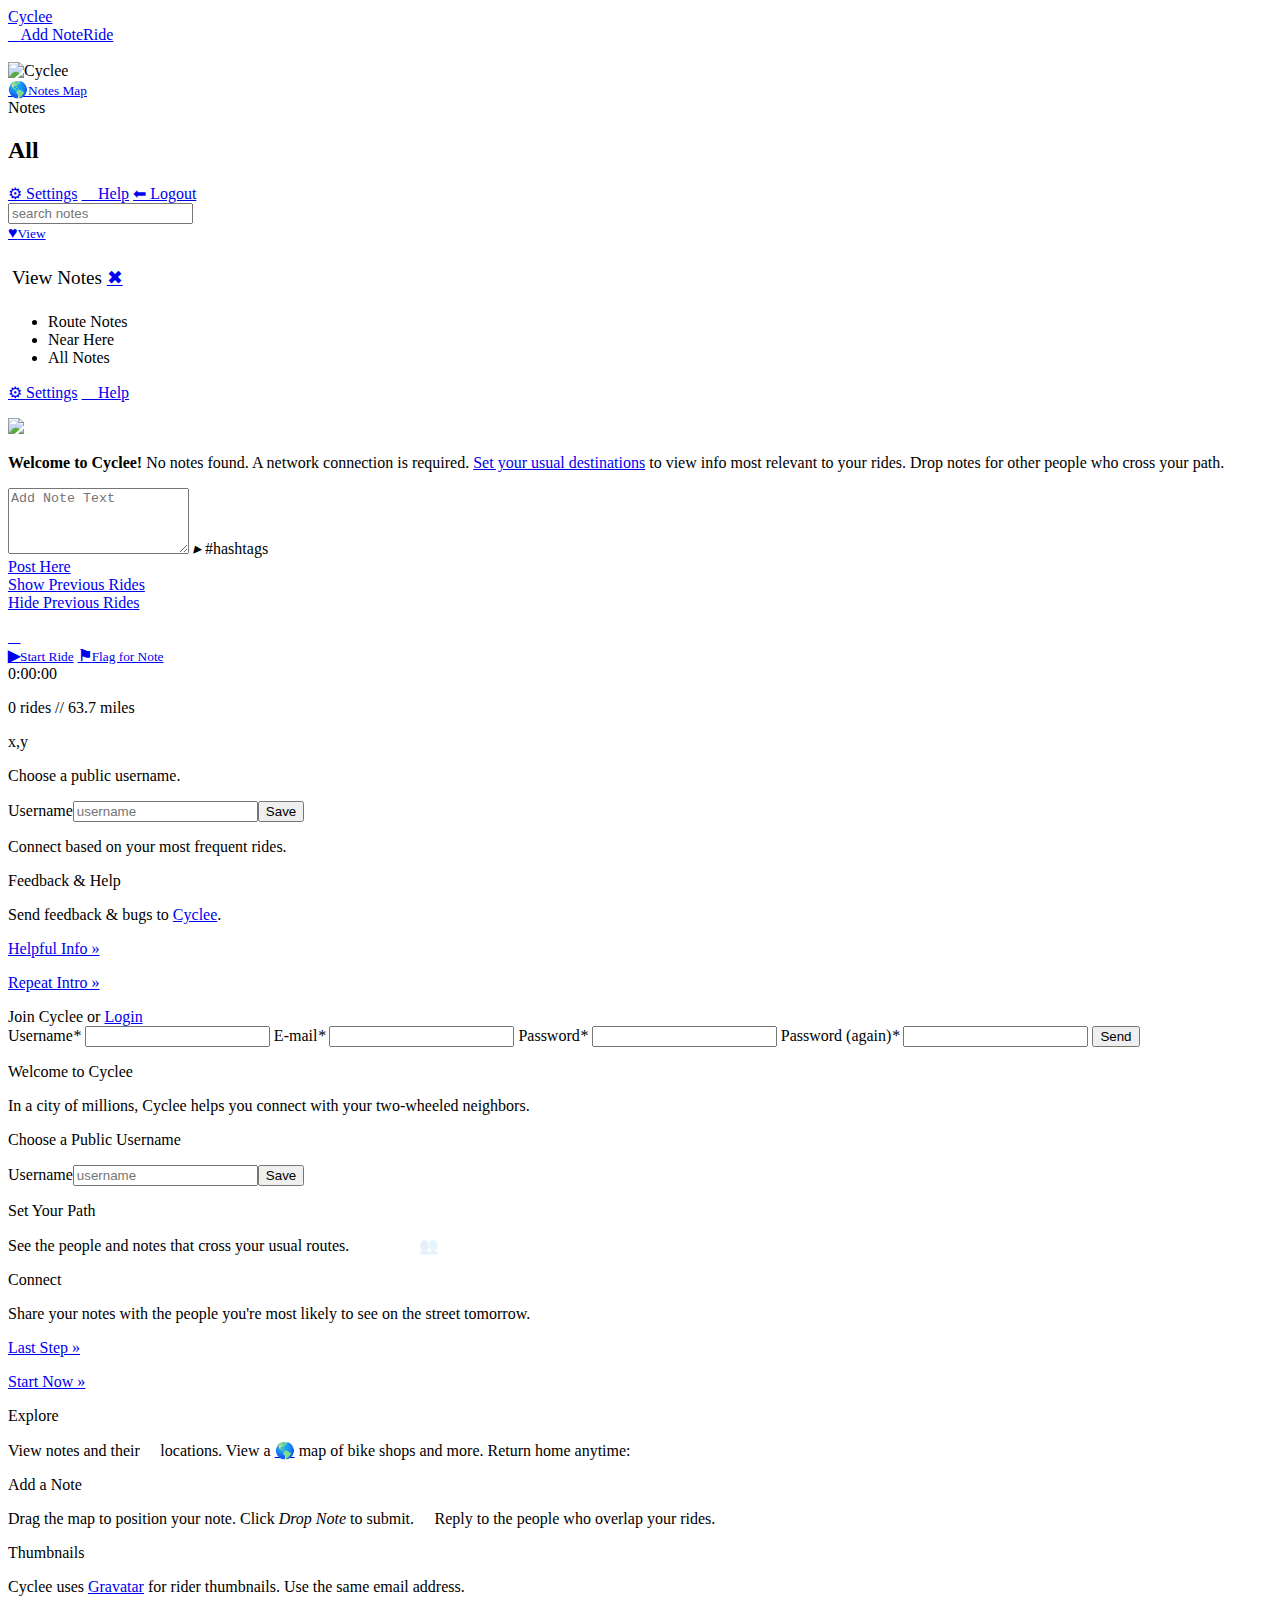
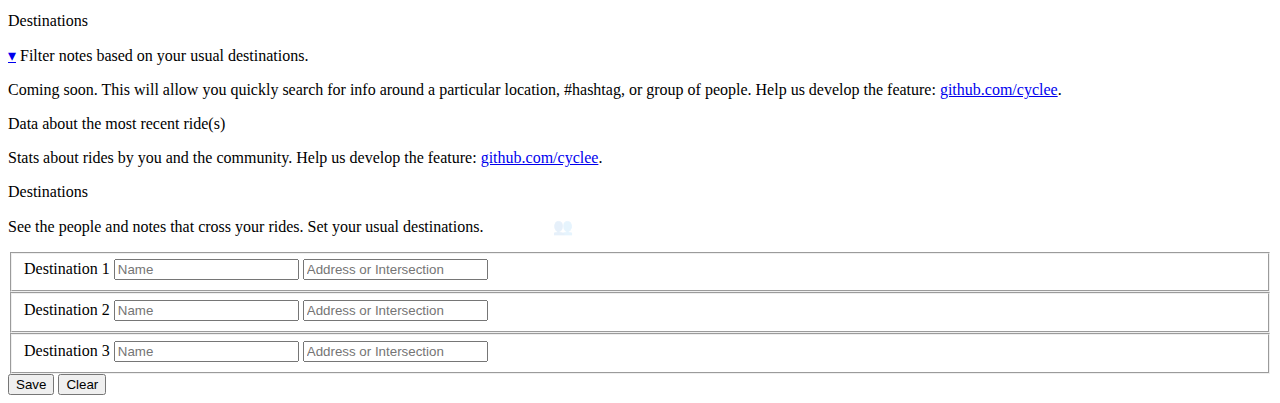
==== commit df2cd434: "enabling destination settings for immediate change. adding near here filter. adding preview html for" ====
--- a/cycleecarto/cyclee_client/templates/index.html
+++ b/cycleecarto/cyclee_client/templates/index.html
@@ -87,7 +87,7 @@
                 <article class="template">
                     <a title="username" href="#" ><img src="http://www.gravatar.com/avatar/?d=mm&s=50" /></a>
                     <div class="meta" ></div>
-                    <p><strong>Welcome to Cyclee!</strong> A network connection is required to view the latest notes.<br /><br /><a href="#" onclick="switchpage('settings');">Set your usual route</a> to view info most relevant to your rides.<br /><br />Drop notes for other people who cross your path.</p>
+                    <p><strong>Welcome to Cyclee!</strong> No notes found. A network connection is required. <a href="#" onclick="switchpage('destinations');">Set your usual destinations</a> to view info most relevant to your rides. Drop notes for other people who cross your path.</p>
                 </article>
             </section>
         </section>
@@ -97,8 +97,7 @@
         <section id="addnote" class="page" >
             <section id="addnote-container">
                 <form id="addnote_carto">
-                    <textarea id="noteContent" name="noteContent" class="input-info" rows="4" placeholder="Drag Map to Location. Add text here." ></textarea>
-
+                    <textarea id="noteContent" name="noteContent" class="input-info" rows="4" placeholder="Add Note Text" ></textarea>
                     <a id="tags-toggle" class="closed hidden" ><span class="entypo"><i>&#9656;</i><i style="display:none;">&#9662;</i></span> #hashtags</a>
                     <div id="tags-container" style="display:none;"></div>    
                     <div id="search-hash-container" style="display:none;">
@@ -135,7 +134,7 @@
             </section>
             <div id="clock">0:00:00</div>
             <section id="ride-info">
-                <p><span id="ride-count">0 rides</span> // <span id="ride-distance">0 miles</span></p>
+                <p><span id="ride-count">0 rides</span> // <span id="ride-distance">63.7 miles</span></p>
                 <p id="trace-location" class="debug">x,y</p>
                 <p id="ride-msg"></p>
             </section>
@@ -247,6 +246,7 @@
                 </fieldset>
                 
                 <button class="save">Save</button>
+                <button class="clear">Clear</button>
 			</form>
         </section>
         
